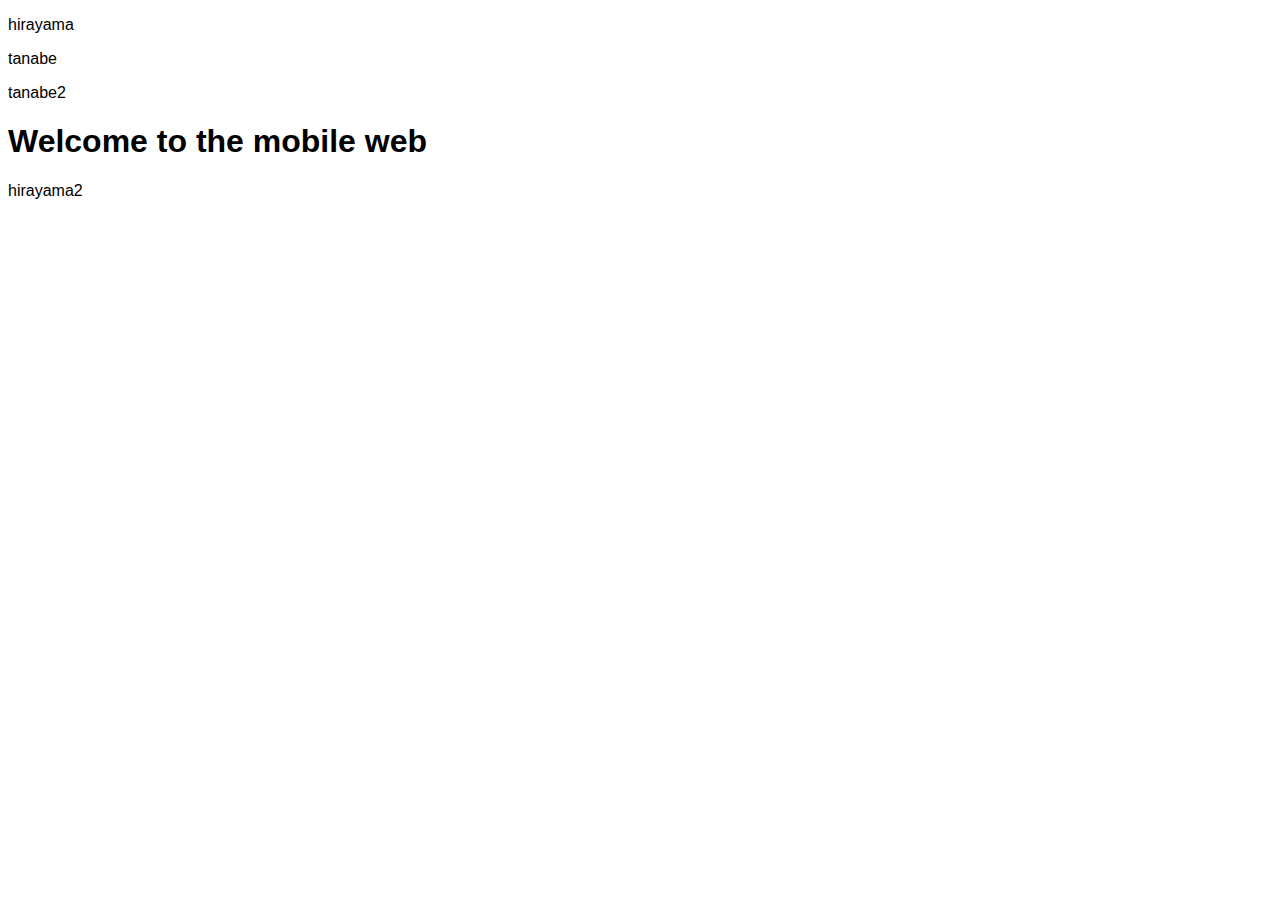
==== index.html @ 6399caec "20170323-prepare-hackathon" ====
<!doctype html>
<html amp lang="en">
<head>
    <meta charset="utf-8">
    <title>Hello, AMPs</title>
    <link rel="canonical" href="http://example.ampproject.org/article-metadata.html" />
    <meta name="viewport" content="width=device-width,minimum-scale=1,initial-scale=1">
    <script type="application/ld+json">
      {
        "@context": "http://schema.org",
        "@type": "NewsArticle",
        "headline": "Open-source framework for publishing content",
        "datePublished": "2015-10-07T12:02:41Z",
        "image": [
          "logo.jpg"
        ]
      }
    </script>
    <style amp-boilerplate>body{-webkit-animation:-amp-start 8s steps(1,end) 0s 1 normal both;-moz-animation:-amp-start 8s steps(1,end) 0s 1 normal both;-ms-animation:-amp-start 8s steps(1,end) 0s 1 normal both;animation:-amp-start 8s steps(1,end) 0s 1 normal both}@-webkit-keyframes -amp-start{from{visibility:hidden}to{visibility:visible}}@-moz-keyframes -amp-start{from{visibility:hidden}to{visibility:visible}}@-ms-keyframes -amp-start{from{visibility:hidden}to{visibility:visible}}@-o-keyframes -amp-start{from{visibility:hidden}to{visibility:visible}}@keyframes -amp-start{from{visibility:hidden}to{visibility:visible}}</style><noscript><style amp-boilerplate>body{-webkit-animation:none;-moz-animation:none;-ms-animation:none;animation:none}</style></noscript>
    <style amp-custom>
        @font-face{font-family:'adiNeueBold';font-weight:normal;font-style:normal;src:url("/adiamp/fonts/adineue-bold-webfont.ttf") format("truetype")}@font-face{font-family:'AdiHaus';font-weight:normal;font-style:normal;src:url("/adiamp/fonts/AdiHaus-Regular.ttf") format("truetype")}@font-face{font-family:'AdiHaus';font-weight:bold;font-style:normal;src:url("/adiamp/fonts/AdiHaus-Bold.ttf") format("truetype")}@font-face{font-family:'AdiHaus';font-weight:normal;font-style:italic;src:url("/adiamp/fonts/AdiHaus-Italic.ttf") format("truetype")}@font-face{font-family:'AdiHaus';font-weight:bold;font-style:italic;src:url("/adiamp/fonts/AdiHaus-BoldItalic.ttf") format("truetype")}@font-face{font-family:'adineue_proregular';src:url("/adiamp/fonts/adineuepro-regular-webfont.ttf") format("truetype");font-weight:400;font-style:normal}@font-face{font-family:'adineue_pro_blackregular';src:url("/adiamp/fonts/adineuepro-black-webfont.ttf") format("truetype");font-weight:400;font-style:normal}@font-face{font-family:'adineue_pro_boldregular';src:url("/adiamp/fonts/adineuepro-bold-webfont.ttf") format("truetype");font-weight:400;font-style:normal}@font-face{font-family:'adineue_pro_lightregular';src:url("/adiamp/fonts/adineuepro-light-webfont.ttf") format("truetype");font-weight:400;font-style:normal}@font-face{font-family:'adihausDIN-regular-italic-cond';src:url("/adiamp/fonts/AdihausDIN-CondIta.ttf") format("truetype");font-weight:400;font-style:normal}body{font-family:"ヒラギノ角ゴ Pro W3","Hiragino Kaku Gothic Pro","メイリオ",Meiryo,Osaka,"ＭＳ Ｐゴシック","MS PGothic",sans-serif}.font-ANB{font-family:"adiNeueBold","ヒラギノ角ゴ Pro W3","Hiragino Kaku Gothic Pro","メイリオ",Meiryo,Osaka,"ＭＳ Ｐゴシック","MS PGothic",sans-serif}.font-AH{font-family:"adiNeueBold","ヒラギノ角ゴ Pro W3","Hiragino Kaku Gothic Pro","メイリオ",Meiryo,Osaka,"ＭＳ Ｐゴシック","MS PGothic",sans-serif}.font-ANP{font-family:"adineue_proregular","ヒラギノ角ゴ Pro W3","Hiragino Kaku Gothic Pro","メイリオ",Meiryo,Osaka,"ＭＳ Ｐゴシック","MS PGothic",sans-serif}.font-ANP_black{font-family:"adineue_pro_blackregular","ヒラギノ角ゴ Pro W3","Hiragino Kaku Gothic Pro","メイリオ",Meiryo,Osaka,"ＭＳ Ｐゴシック","MS PGothic",sans-serif}.font-ANP_bold{font-family:"adineue_pro_boldregular","ヒラギノ角ゴ Pro W3","Hiragino Kaku Gothic Pro","メイリオ",Meiryo,Osaka,"ＭＳ Ｐゴシック","MS PGothic",sans-serif}.font-ANP_light{font-family:"adineue_pro_lightregular","ヒラギノ角ゴ Pro W3","Hiragino Kaku Gothic Pro","メイリオ",Meiryo,Osaka,"ＭＳ Ｐゴシック","MS PGothic",sans-serif}.font-AHD{font-family:"adihausDIN-regular-italic-cond","ヒラギノ角ゴ Pro W3","Hiragino Kaku Gothic Pro","メイリオ",Meiryo,Osaka,"ＭＳ Ｐゴシック","MS PGothic",sans-serif}
    </style>
    <script async src="https://cdn.ampproject.org/v0.js"></script>
</head>
<body>
<p class="font-AH">hirayama</p>
<p class="font-AHD">tanabe</p>
<p class="font-ANB">tanabe2</p>
<h1 class="font-ANP">Welcome to the mobile web</h1>
<p class="font-ANP_black">hirayama2</p>
</body>
</html>
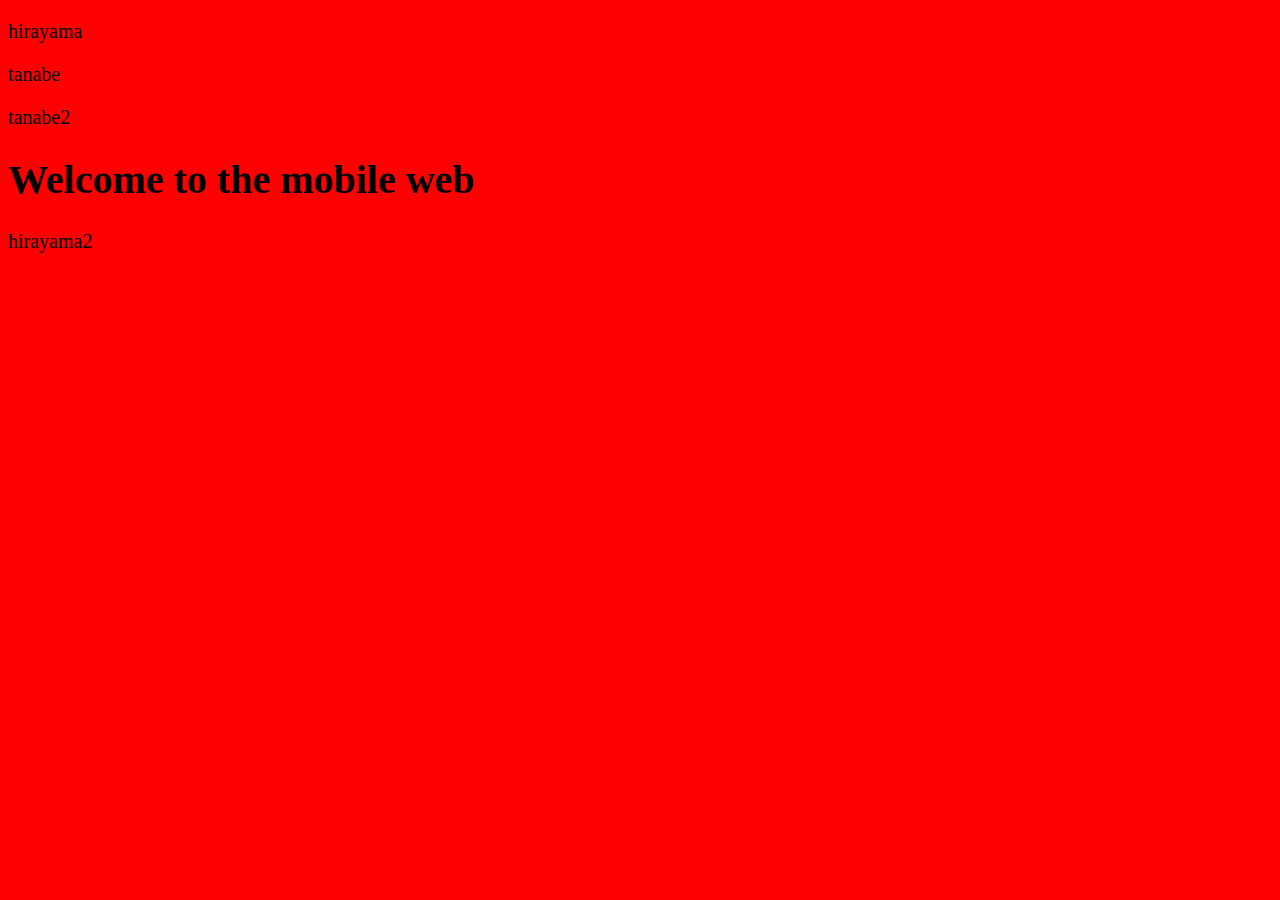
==== commit b839aa36: "css test" ====
--- a/index.html
+++ b/index.html
@@ -18,15 +18,19 @@
     </script>
     <style amp-boilerplate>body{-webkit-animation:-amp-start 8s steps(1,end) 0s 1 normal both;-moz-animation:-amp-start 8s steps(1,end) 0s 1 normal both;-ms-animation:-amp-start 8s steps(1,end) 0s 1 normal both;animation:-amp-start 8s steps(1,end) 0s 1 normal both}@-webkit-keyframes -amp-start{from{visibility:hidden}to{visibility:visible}}@-moz-keyframes -amp-start{from{visibility:hidden}to{visibility:visible}}@-ms-keyframes -amp-start{from{visibility:hidden}to{visibility:visible}}@-o-keyframes -amp-start{from{visibility:hidden}to{visibility:visible}}@keyframes -amp-start{from{visibility:hidden}to{visibility:visible}}</style><noscript><style amp-boilerplate>body{-webkit-animation:none;-moz-animation:none;-ms-animation:none;animation:none}</style></noscript>
     <style amp-custom>
-        @font-face{font-family:'adiNeueBold';font-weight:normal;font-style:normal;src:url("/adiamp/fonts/adineue-bold-webfont.ttf") format("truetype")}@font-face{font-family:'AdiHaus';font-weight:normal;font-style:normal;src:url("/adiamp/fonts/AdiHaus-Regular.ttf") format("truetype")}@font-face{font-family:'AdiHaus';font-weight:bold;font-style:normal;src:url("/adiamp/fonts/AdiHaus-Bold.ttf") format("truetype")}@font-face{font-family:'AdiHaus';font-weight:normal;font-style:italic;src:url("/adiamp/fonts/AdiHaus-Italic.ttf") format("truetype")}@font-face{font-family:'AdiHaus';font-weight:bold;font-style:italic;src:url("/adiamp/fonts/AdiHaus-BoldItalic.ttf") format("truetype")}@font-face{font-family:'adineue_proregular';src:url("/adiamp/fonts/adineuepro-regular-webfont.ttf") format("truetype");font-weight:400;font-style:normal}@font-face{font-family:'adineue_pro_blackregular';src:url("/adiamp/fonts/adineuepro-black-webfont.ttf") format("truetype");font-weight:400;font-style:normal}@font-face{font-family:'adineue_pro_boldregular';src:url("/adiamp/fonts/adineuepro-bold-webfont.ttf") format("truetype");font-weight:400;font-style:normal}@font-face{font-family:'adineue_pro_lightregular';src:url("/adiamp/fonts/adineuepro-light-webfont.ttf") format("truetype");font-weight:400;font-style:normal}@font-face{font-family:'adihausDIN-regular-italic-cond';src:url("/adiamp/fonts/AdihausDIN-CondIta.ttf") format("truetype");font-weight:400;font-style:normal}body{font-family:"ヒラギノ角ゴ Pro W3","Hiragino Kaku Gothic Pro","メイリオ",Meiryo,Osaka,"ＭＳ Ｐゴシック","MS PGothic",sans-serif}.font-ANB{font-family:"adiNeueBold","ヒラギノ角ゴ Pro W3","Hiragino Kaku Gothic Pro","メイリオ",Meiryo,Osaka,"ＭＳ Ｐゴシック","MS PGothic",sans-serif}.font-AH{font-family:"adiNeueBold","ヒラギノ角ゴ Pro W3","Hiragino Kaku Gothic Pro","メイリオ",Meiryo,Osaka,"ＭＳ Ｐゴシック","MS PGothic",sans-serif}.font-ANP{font-family:"adineue_proregular","ヒラギノ角ゴ Pro W3","Hiragino Kaku Gothic Pro","メイリオ",Meiryo,Osaka,"ＭＳ Ｐゴシック","MS PGothic",sans-serif}.font-ANP_black{font-family:"adineue_pro_blackregular","ヒラギノ角ゴ Pro W3","Hiragino Kaku Gothic Pro","メイリオ",Meiryo,Osaka,"ＭＳ Ｐゴシック","MS PGothic",sans-serif}.font-ANP_bold{font-family:"adineue_pro_boldregular","ヒラギノ角ゴ Pro W3","Hiragino Kaku Gothic Pro","メイリオ",Meiryo,Osaka,"ＭＳ Ｐゴシック","MS PGothic",sans-serif}.font-ANP_light{font-family:"adineue_pro_lightregular","ヒラギノ角ゴ Pro W3","Hiragino Kaku Gothic Pro","メイリオ",Meiryo,Osaka,"ＭＳ Ｐゴシック","MS PGothic",sans-serif}.font-AHD{font-family:"adihausDIN-regular-italic-cond","ヒラギノ角ゴ Pro W3","Hiragino Kaku Gothic Pro","メイリオ",Meiryo,Osaka,"ＭＳ Ｐゴシック","MS PGothic",sans-serif}
+        /*header*/
+
+        body{background-color:#f00;font-size:20px}
     </style>
+
+
     <script async src="https://cdn.ampproject.org/v0.js"></script>
 </head>
 <body>
-<p class="font-AH">hirayama</p>
-<p class="font-AHD">tanabe</p>
-<p class="font-ANB">tanabe2</p>
-<h1 class="font-ANP">Welcome to the mobile web</h1>
-<p class="font-ANP_black">hirayama2</p>
+<p>hirayama</p>
+<p>tanabe</p>
+<p>tanabe2</p>
+<h1>Welcome to the mobile web</h1>
+<p>hirayama2</p>
 </body>
 </html>
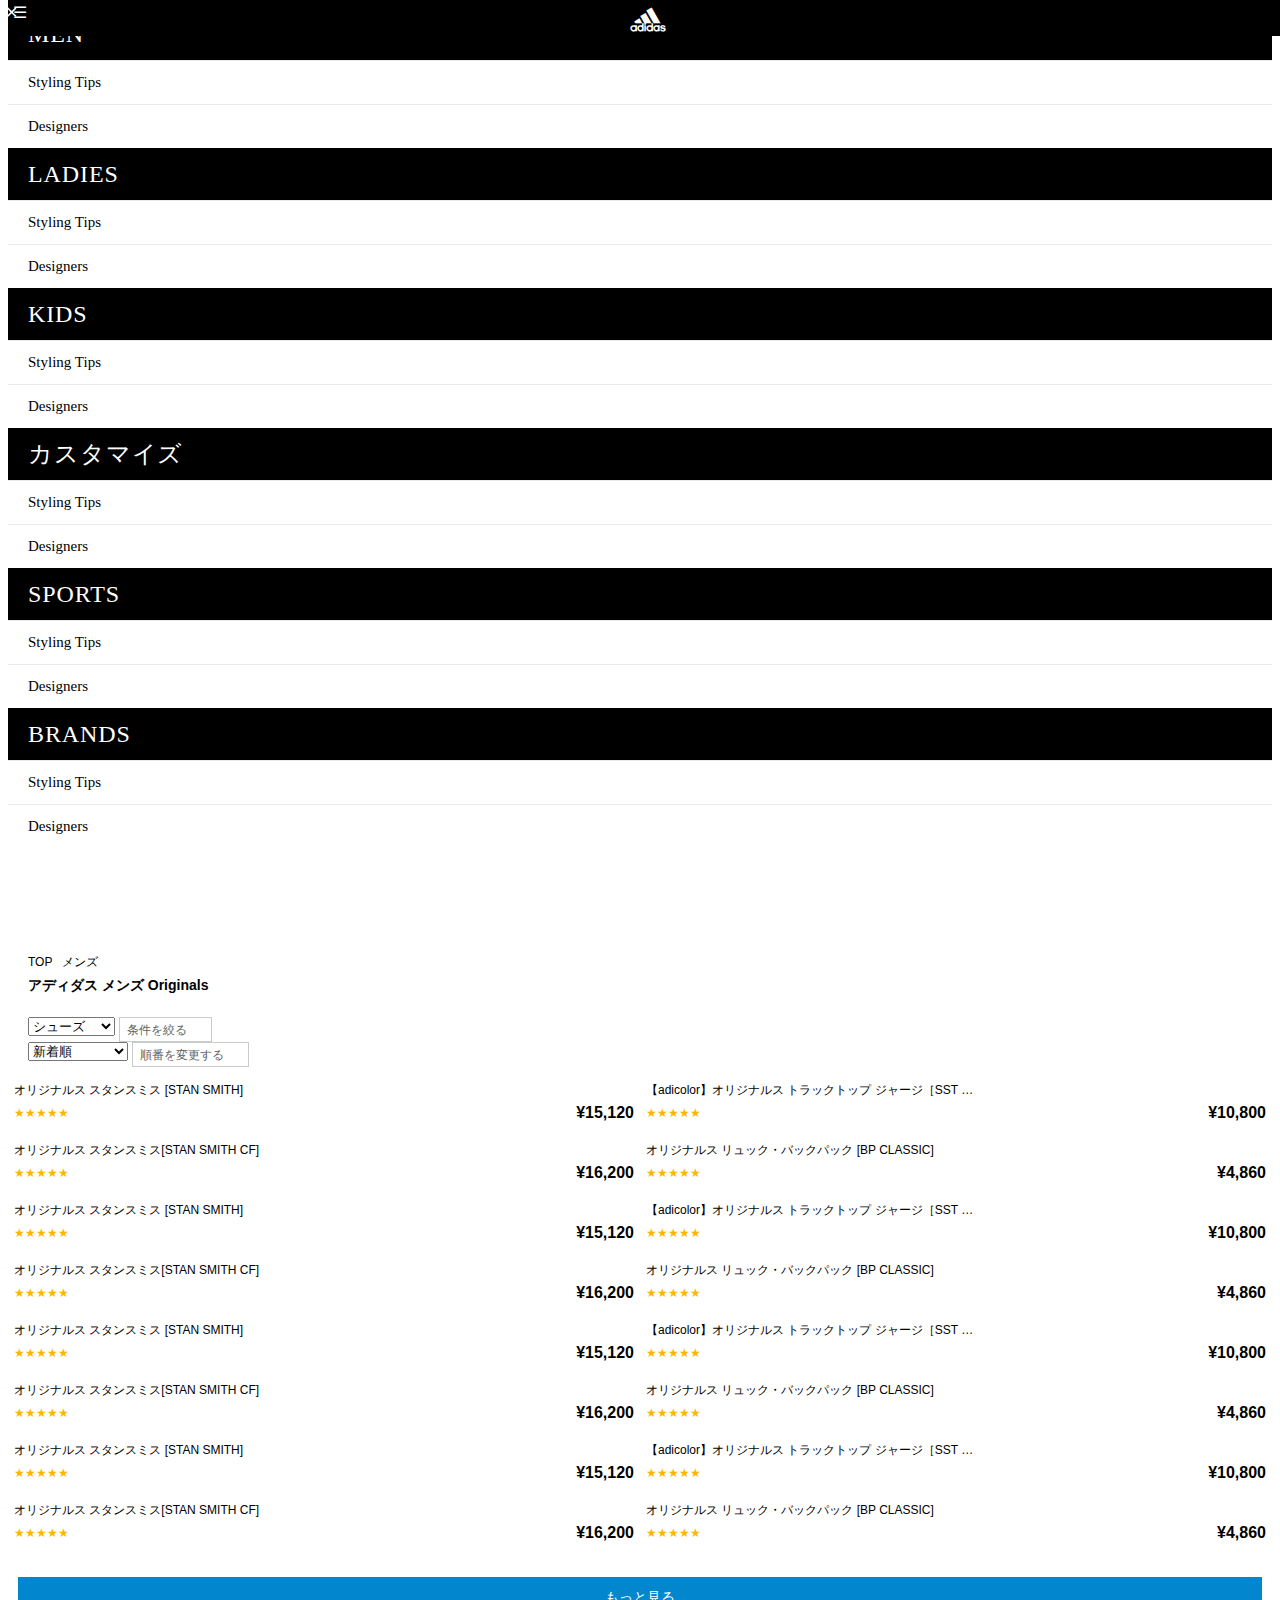
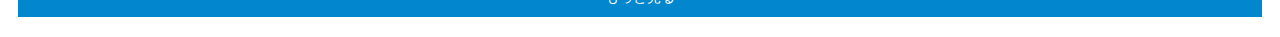
==== commit 1202be87: "途中" ====
--- a/index.html
+++ b/index.html
@@ -1,36 +1,778 @@
+
+
 <!doctype html>
-<html amp lang="en">
+<html ⚡>
 <head>
     <meta charset="utf-8">
-    <title>Hello, AMPs</title>
-    <link rel="canonical" href="http://example.ampproject.org/article-metadata.html" />
+    <script async src="https://cdn.ampproject.org/v0.js"></script>
+
+    <script async custom-element="amp-carousel" src="https://cdn.ampproject.org/v0/amp-carousel-0.1.js"></script>
+    <script async custom-element="amp-list" src="https://cdn.ampproject.org/v0/amp-list-0.1.js"></script>
+    <script async custom-template="amp-mustache" src="https://cdn.ampproject.org/v0/amp-mustache-0.1.js"></script>
+    <script async custom-element="amp-form" src="https://cdn.ampproject.org/v0/amp-form-0.1.js"></script>
+    <script async custom-element="amp-analytics" src="https://cdn.ampproject.org/v0/amp-analytics-0.1.js"></script>
+    <script async custom-element="amp-sidebar" src="https://cdn.ampproject.org/v0/amp-sidebar-0.1.js"></script>
+    <script custom-element="amp-accordion" src="https://cdn.ampproject.org/v0/amp-accordion-0.1.js" async=""></script>
+
+
+    <link rel="canonical" href="https://ampbyexample.com/samples_templates/product_listing/">
+    <link href="https://maxcdn.bootstrapcdn.com/font-awesome/4.6.3/css/font-awesome.min.css" rel="stylesheet" integrity="sha384-T8Gy5hrqNKT+hzMclPo118YTQO6cYprQmhrYwIiQ/3axmI1hQomh7Ud2hPOy8SP1" crossorigin="anonymous">
     <meta name="viewport" content="width=device-width,minimum-scale=1,initial-scale=1">
-    <script type="application/ld+json">
-      {
-        "@context": "http://schema.org",
-        "@type": "NewsArticle",
-        "headline": "Open-source framework for publishing content",
-        "datePublished": "2015-10-07T12:02:41Z",
-        "image": [
-          "logo.jpg"
-        ]
-      }
-    </script>
+    <style amp-custom>
+        @font-face{font-family:'adiNeueBold';font-weight:normal;font-style:normal;src:url("/adiamp/fonts/adineue-bold-webfont.ttf") format("truetype")}@font-face{font-family:'AdiHaus';font-weight:normal;font-style:normal;src:url("/adiamp/fonts/AdiHaus-Regular.ttf") format("truetype")}@font-face{font-family:'AdiHaus';font-weight:bold;font-style:normal;src:url("/adiamp/fonts/AdiHaus-Bold.ttf") format("truetype")}@font-face{font-family:'AdiHaus';font-weight:normal;font-style:italic;src:url("/adiamp/fonts/AdiHaus-Italic.ttf") format("truetype")}@font-face{font-family:'AdiHaus';font-weight:bold;font-style:italic;src:url("/adiamp/fonts/AdiHaus-BoldItalic.ttf") format("truetype")}@font-face{font-family:'adineue_proregular';src:url("/adiamp/fonts/adineuepro-regular-webfont.ttf") format("truetype");font-weight:400;font-style:normal}@font-face{font-family:'adineue_pro_blackregular';src:url("/adiamp/fonts/adineuepro-black-webfont.ttf") format("truetype");font-weight:400;font-style:normal}@font-face{font-family:'adineue_pro_boldregular';src:url("/adiamp/fonts/adineuepro-bold-webfont.ttf") format("truetype");font-weight:400;font-style:normal}@font-face{font-family:'adineue_pro_lightregular';src:url("/adiamp/fonts/adineuepro-light-webfont.ttf") format("truetype");font-weight:400;font-style:normal}@font-face{font-family:'adihausDIN-regular-italic-cond';src:url("/adiamp/fonts/AdihausDIN-CondIta.ttf") format("truetype");font-weight:400;font-style:normal}body{font-family:"ヒラギノ角ゴ Pro W3","Hiragino Kaku Gothic Pro","メイリオ",Meiryo,Osaka,"ＭＳ Ｐゴシック","MS PGothic",sans-serif}.font-ANB{font-family:"adiNeueBold","ヒラギノ角ゴ Pro W3","Hiragino Kaku Gothic Pro","メイリオ",Meiryo,Osaka,"ＭＳ Ｐゴシック","MS PGothic",sans-serif}.font-AH{font-family:"AdiHaus","ヒラギノ角ゴ Pro W3","Hiragino Kaku Gothic Pro","メイリオ",Meiryo,Osaka,"ＭＳ Ｐゴシック","MS PGothic",sans-serif}.font-ANP{font-family:"adineue_proregular","ヒラギノ角ゴ Pro W3","Hiragino Kaku Gothic Pro","メイリオ",Meiryo,Osaka,"ＭＳ Ｐゴシック","MS PGothic",sans-serif}.font-ANP_black{font-family:"adineue_pro_blackregular","ヒラギノ角ゴ Pro W3","Hiragino Kaku Gothic Pro","メイリオ",Meiryo,Osaka,"ＭＳ Ｐゴシック","MS PGothic",sans-serif}.font-ANP_bold{font-family:"adineue_pro_boldregular","ヒラギノ角ゴ Pro W3","Hiragino Kaku Gothic Pro","メイリオ",Meiryo,Osaka,"ＭＳ Ｐゴシック","MS PGothic",sans-serif}.font-ANP_light{font-family:"adineue_pro_lightregular","ヒラギノ角ゴ Pro W3","Hiragino Kaku Gothic Pro","メイリオ",Meiryo,Osaka,"ＭＳ Ｐゴシック","MS PGothic",sans-serif}.font-AHD{font-family:"adihausDIN-regular-italic-cond","ヒラギノ角ゴ Pro W3","Hiragino Kaku Gothic Pro","メイリオ",Meiryo,Osaka,"ＭＳ Ｐゴシック","MS PGothic",sans-serif}
+
+        article#preview {
+            background: #ECEFF1;
+        }
+
+        article#preview {
+            background-color: #f5f5f5;
+        }
+
+        .clearfix:after {
+            content: "";
+            display: block;
+            clear: both
+        }
+
+
+
+
+        amp-carousel {
+            margin: 0;
+        }
+
+
+        @font-face {
+            font-family: 'adiPictoRegular';
+            src: url('fonts/adipictos-Regular.ttf') format('truetype');
+            font-weight: normal;
+            font-style: normal;
+        }
+        .ampstart-headerbar {
+            background-color: #000;
+            padding: 8px 0 2px;
+            position: fixed;
+            text-align: center;
+            top: 0;
+            width: 100%;
+        }
+        .header-item-logo:before {
+            content: '\E62B';
+            font-size: 24px;
+            width: 24px;
+            height: 24px;
+            display: inline-block;
+            color: #fff;
+            font-family: 'adiPictoRegular';
+            text-transform: none;
+            font-weight: 400;
+            -webkit-font-smoothing: antialiased;
+            -moz-osx-font-smoothing: grayscale;
+            speak: none;
+            line-height: 1;
+        }
+        .ampstart-navbar-trigger {
+            color: #fff;
+            left: 5px;
+            line-height: 1;
+            position: absolute;
+            top: 5px;
+        }
+        .ampstart-sidebar {
+            background-color: #000;
+            color: #fff;
+            padding: 38px 0 0;
+            width: 100%;
+        }
+        .ampstart-sidebar header {
+            background-color: #000;
+            border: none;
+            color: #fff;
+            font-family: 'adineue_pro_blackregular';
+            font-size: 24px;
+            letter-spacing: 0.9px;
+            line-height: 1;
+            padding: 14px 20px;
+
+        }
+        .ampstart-sidebar header:after {
+            font-family: FontAwesome;
+            content: '\f107';
+            font-size: 20px;
+            vertical-align: middle;
+            padding-left: 3px;
+            position: absolute;
+            top: 50%;
+            margin-top: -10px;
+            right: 20px;
+        }
+        .ampstart-sidebar section[expanded] header {
+            background-color: #ebebeb;
+            color: #000;
+        }
+        .ampstart-sidebar section[expanded] header:after {
+            content: '\f106';
+        }
+        .ampstart-sidebar a{
+            color: #fff;
+            text-decoration: none;
+        }
+        .ampstart-sidebar ul,
+        .ampstart-sidebar li {
+            list-style: none;
+            padding: 0;
+            margin: 0;
+        }
+        .ampstart-sidebar .ampstart-dropdown li {
+            border-top: 1px solid #ebebeb;
+            background-color: #fff;
+            font-size: 15px;
+            font-family: 'adineue_pro_lightregular';
+            padding: 14px 20px;
+            line-height: 1;
+        }
+        .ampstart-sidebar .ampstart-dropdown a {
+            color: #000;
+        }
+
+
+
+
+
+        .items,
+        amp-list.items > div {
+            display: flex;
+            justify-content:space-around;
+            flex-wrap: wrap;
+        }
+
+        .main{
+            padding-top: 60px;
+        }
+
+        .main__bc__list{
+            font-size: 0;
+            margin: 10px 20px 5px;
+            padding: 0;
+        }
+
+        .main__bc__item{
+            font-size:12px;
+            color: #000;
+            display: inline-block;
+            list-style: none;
+            margin-right: 10px;
+        }
+
+        .main__bc__item > a{
+            color: #000;
+            text-decoration: none;
+        }
+
+
+        .main__ttl{
+            padding:0 10px;
+            font-size:14px;
+            text-align: left;
+            color: #000;
+            line-height: 1.25;
+            padding: 0px 20px 12px;
+            margin: 0;
+            display: inline-block;
+            width: 100%;
+            box-sizing: border-box;
+        }
+
+        .main__other__btn__wrap{
+            margin:10px 20px;
+        }
+
+        .main__other__btn{
+            background-color: #fff;
+            vertical-align: top;
+            position: relative;
+            height: 25px;
+            border: 1px solid #c8cbcc;
+            text-align: right;
+            padding: 5px 24px 6px 7px;
+            font-size: 12px;
+            font-weight: 400;
+            line-height: 1.25;
+            margin-right: 8px;
+            color: #616363;
+            white-space: nowrap;
+            font-size:12px;
+            display: inline-block;
+            box-sizing: border-box;
+        }
+
+        .main__pdts__list{
+
+        }
+
+        .main__pdts__item {
+            flex-grow: 1;
+            flex-shrink: 1;
+            width: 50%;
+            box-sizing: border-box;
+            padding: 0 1px;
+            color: #000;
+            text-decoration: none;
+            margin-bottom: 10px;
+        }
+
+        .main__pdts__info{
+            padding: 5px;
+        }
+
+        .main__pdts__info > .name{
+            margin:0 0 5px;
+            font-size:12px;
+        }
+
+        .main__pdts__info__inr{
+            display: table;
+            width:100%;
+        }
+
+        .main__pdts__info__inr > .star{
+            display: table-cell;
+            text-align: left;
+            vertical-align: middle;
+            font-size: 12px;
+            color: #ffb500;
+        }
+
+        .main__pdts__info__inr > .price{
+            display: table-cell;
+            text-align: right;
+            vertical-align: middle;
+            font-size: 16px;
+            font-weight:bold;
+        }
+
+        .main__view__more{
+            font-size:14px;
+            margin: 20px 10px;
+        }
+        
+        
+        .main__view__more > a{
+            padding:12px 0 10px;
+            text-align: center;
+            color: #fff;
+            text-decoration: none;
+            background-color: #0286cd;
+            display: block;
+        }
+
+        .main__view__more:after{
+
+        }
+
+        .tile {
+            background-color: white;
+            width: 120px;
+            height: 200px;
+            display: block;
+            margin: 8px;
+            -webkit-tap-highlight-color: #eee;
+            max-width: 200px;
+        }
+        @media (max-width: 500px) {
+            .items .tile {
+                width: 150px;
+                height: 200px;
+            }
+        }
+        .tile:active {
+            background-color: #eee;
+        }
+        .tile p {
+            margin: 0;
+            padding: 0 8px;
+            font-size: 14px;
+            line-height:20px;
+        }
+        .tile .name {
+            margin-top: 8px;
+        }
+        .tile .price {
+            margin-bottom: 8px;
+        }
+        .tile .price,
+        .tile .star {
+            color: black;
+        }
+        #hero-images {
+            object-fit: contain;
+        }
+        #hero-images .caption {
+            text-align: center;
+            position: absolute;
+            bottom: 0;
+            left: 0;
+            right: 0;
+            padding: 24px;
+            background: rgba(200, 200, 200, 0.8);
+            color: #333;
+            font-size: 36px;
+            max-height: 30%;
+            font-weight: 300;
+        }
+    </style>
+
     <style amp-boilerplate>body{-webkit-animation:-amp-start 8s steps(1,end) 0s 1 normal both;-moz-animation:-amp-start 8s steps(1,end) 0s 1 normal both;-ms-animation:-amp-start 8s steps(1,end) 0s 1 normal both;animation:-amp-start 8s steps(1,end) 0s 1 normal both}@-webkit-keyframes -amp-start{from{visibility:hidden}to{visibility:visible}}@-moz-keyframes -amp-start{from{visibility:hidden}to{visibility:visible}}@-ms-keyframes -amp-start{from{visibility:hidden}to{visibility:visible}}@-o-keyframes -amp-start{from{visibility:hidden}to{visibility:visible}}@keyframes -amp-start{from{visibility:hidden}to{visibility:visible}}</style><noscript><style amp-boilerplate>body{-webkit-animation:none;-moz-animation:none;-ms-animation:none;animation:none}</style></noscript>
-    <style amp-custom>
-        /*header*/
-
-        body{background-color:#f00;font-size:20px}
-    </style>
-
-
-    <script async src="https://cdn.ampproject.org/v0.js"></script>
 </head>
 <body>
-<p>hirayama</p>
-<p>tanabe</p>
-<p>tanabe2</p>
-<h1>Welcome to the mobile web</h1>
-<p>hirayama2</p>
+
+
+<!-- Start Navbar -->
+<header class="ampstart-headerbar">
+    <span role="button" on="tap:header-sidebar.toggle" tabindex="0" class="ampstart-navbar-trigger">☰</span>
+    <span class="header-item-logo"></span>
+</header>
+
+<!-- Start Sidebar -->
+<amp-sidebar id="header-sidebar" class="ampstart-sidebar" layout="nodisplay">
+    <div role="button" on="tap:header-sidebar.toggle" tabindex="0" class="ampstart-navbar-trigger">✕</div>
+    <nav class="ampstart-sidebar-nav">
+        <ul>
+            <li>
+                <amp-accordion layout="container">
+                    <section>
+                        <header>MEN</header>
+                        <ul class="ampstart-dropdown">
+                            <li><a href="#">Styling Tips</a></li>
+                            <li><a href="#">Designers</a></li>
+                        </ul>
+                    </section>
+                </amp-accordion>
+            </li>
+            <li>
+                <amp-accordion layout="container">
+                    <section>
+                        <header>LADIES</header>
+                        <ul class="ampstart-dropdown">
+                            <li><a href="#">Styling Tips</a></li>
+                            <li><a href="#">Designers</a></li>
+                        </ul>
+                    </section>
+                </amp-accordion>
+            </li>
+            <li>
+                <amp-accordion layout="container">
+                    <section>
+                        <header>KIDS</header>
+                        <ul class="ampstart-dropdown">
+                            <li><a href="#">Styling Tips</a></li>
+                            <li><a href="#">Designers</a></li>
+                        </ul>
+                    </section>
+                </amp-accordion>
+            </li>
+            <li>
+                <amp-accordion layout="container">
+                    <section>
+                        <header>カスタマイズ</header>
+                        <ul class="ampstart-dropdown">
+                            <li><a href="#">Styling Tips</a></li>
+                            <li><a href="#">Designers</a></li>
+                        </ul>
+                    </section>
+                </amp-accordion>
+            </li>
+            <li>
+                <amp-accordion layout="container">
+                    <section>
+                        <header>SPORTS</header>
+                        <ul class="ampstart-dropdown">
+                            <li><a href="#">Styling Tips</a></li>
+                            <li><a href="#">Designers</a></li>
+                        </ul>
+                    </section>
+                </amp-accordion>
+            </li>
+            <li>
+                <amp-accordion layout="container">
+                    <section>
+                        <header>BRANDS</header>
+                        <ul class="ampstart-dropdown">
+                            <li><a href="#">Styling Tips</a></li>
+                            <li><a href="#">Designers</a></li>
+                        </ul>
+                    </section>
+                </amp-accordion>
+            </li>
+        </ul>
+    </nav>
+
+    <ul class="ampstart-sidebar-tool">
+        <li><a href="#">About</a></li>
+        <li><a href="#">Contact</a></li>
+    </ul>
+
+
+</amp-sidebar>
+<!-- End Sidebar -->
+<!-- End Navbar -->
+
+<div class="main">
+    <ul class="main__bc__list">
+        <li class="main__bc__item"><a href="">TOP</a></li>
+        <li class="main__bc__item"><a href="">メンズ</a></li>
+    </ul>
+
+    <h2 class="main__ttl font-AH">アディダス メンズ Originals</h2>
+
+    <!--<amp-carousel id="hero-images" width="1024" height="480" layout="responsive" type="slides" autoplay>-->
+        <!--<a href="#">-->
+            <!--<amp-img src="/img/product_hero1_1024x683.jpg" layout="fill" alt="product hero 1" attribution="visualhunt"></amp-img>-->
+            <!--<div class="caption">The 10 best Apples</div>-->
+        <!--</a>-->
+        <!--<a href="#">-->
+            <!--<amp-img src="/img/product_hero2_1024x683.jpg" layout="fill" alt="product hero 2" attribution="visualhunt"></amp-img>-->
+            <!--<div class="caption">So much orange!</div>-->
+        <!--</a>-->
+        <!--<a href="#">-->
+            <!--<amp-img src="/img/product_hero3_1024x683.jpg" layout="fill" alt="product hero 3" attribution="visualhunt"></amp-img>-->
+            <!--<div class="caption">So healthy.</div>-->
+        <!--</a>-->
+    <!--</amp-carousel>-->
+    <div class="main__other__btn__wrap">
+
+        <form method="post"
+              action-xhr="https://ampbyexample.com/components/amp-form/submit-form-xhr" target="_top" class="p2">
+            <div class="">
+                <select name="sort" id="sort" >
+                    <option value="shoes">シューズ</option>
+                    <option value="app">アパレル</option>
+                    <option value="running">ランニング</option>
+                    <option value="eqt">eqt</option>
+                </select>
+                <label for="sort" class="main__other__btn">条件を絞る</label>
+            </div>
+        </form>
+        <form method="post"
+              action-xhr="https://ampbyexample.com/components/amp-form/submit-form-xhr" target="_top" class="p2">
+            <div class="">
+                <select name="filter" id="filter" >
+                    <option value="new">新着順</option>
+                    <option value="fav">人気順</option>
+                    <option value="low">金額が安い順</option>
+                    <option value="high">金額が高い順</option>
+                </select>
+                <label for="filter" class="main__other__btn">順番を変更する</label>
+            </div>
+        </form>
+    </div>
+    <div class="items font-AH main__pdts__list">
+
+        <a class="m1 item main__pdts__item" href="/samples_templates/product//source">
+            <amp-img width="500"
+                     height="500"
+                     layout="responsive"
+                     alt="Apple"
+                     src="./img/photo/S75075/z-S75075-01.jpg"></amp-img>
+            <div class="main__pdts__info">
+                <p class="name">オリジナルス スタンスミス [STAN SMITH]</p>
+                <div class="main__pdts__info__inr">
+                    <p class="star">&#9733;&#9733;&#9733;&#9733;&#9733;</p>
+                    <p class="price">¥15,120</p>
+                </div>
+            </div>
+        </a>
+        <a class="m1 item main__pdts__item" href="/samples_templates/product//source">
+            <amp-img width="500"
+                     height="500"
+                     layout="responsive"
+                     alt="Apple"
+                     src="./img/photo/BK5921/z-BK5921-01.jpg"></amp-img>
+            <div class="main__pdts__info">
+                <p class="name">【adicolor】オリジナルス トラックトップ ジャージ［SST …</p>
+                <div class="main__pdts__info__inr">
+                    <p class="star">&#9733;&#9733;&#9733;&#9733;&#9733;</p>
+                    <p class="price">¥10,800</p>
+                </div>
+            </div>
+        </a>
+        <a class="m1 item main__pdts__item" href="/samples_templates/product//source">
+            <amp-img width="500"
+                     height="500"
+                     layout="responsive"
+                     alt="Apple"
+                     src="./img/photo/BY9192/z-BY9192-01.jpg"></amp-img>
+            <div class="main__pdts__info">
+                <p class="name">オリジナルス スタンスミス[STAN SMITH CF]</p>
+                <div class="main__pdts__info__inr">
+                    <p class="star">&#9733;&#9733;&#9733;&#9733;&#9733;</p>
+                    <p class="price">¥16,200</p>
+                </div>
+            </div>
+        </a>
+        <a class="m1 item main__pdts__item" href="/samples_templates/product//source">
+            <amp-img width="500"
+                     height="500"
+                     layout="responsive"
+                     alt="Apple"
+                     src="./img/photo/F76907/z-F76907-01.jpg"></amp-img>
+            <div class="main__pdts__info">
+                <p class="name">オリジナルス リュック・バックパック [BP CLASSIC]</p>
+                <div class="main__pdts__info__inr">
+                    <p class="star">&#9733;&#9733;&#9733;&#9733;&#9733;</p>
+                    <p class="price">¥4,860</p>
+                </div>
+            </div>
+        </a>
+        <a class="m1 item main__pdts__item" href="/samples_templates/product//source">
+            <amp-img width="500"
+                     height="500"
+                     layout="responsive"
+                     alt="Apple"
+                     src="./img/photo/S75075/z-S75075-01.jpg"></amp-img>
+            <div class="main__pdts__info">
+                <p class="name">オリジナルス スタンスミス [STAN SMITH]</p>
+                <div class="main__pdts__info__inr">
+                    <p class="star">&#9733;&#9733;&#9733;&#9733;&#9733;</p>
+                    <p class="price">¥15,120</p>
+                </div>
+            </div>
+        </a>
+        <a class="m1 item main__pdts__item" href="/samples_templates/product//source">
+            <amp-img width="500"
+                     height="500"
+                     layout="responsive"
+                     alt="Apple"
+                     src="./img/photo/BK5921/z-BK5921-01.jpg"></amp-img>
+            <div class="main__pdts__info">
+                <p class="name">【adicolor】オリジナルス トラックトップ ジャージ［SST …</p>
+                <div class="main__pdts__info__inr">
+                    <p class="star">&#9733;&#9733;&#9733;&#9733;&#9733;</p>
+                    <p class="price">¥10,800</p>
+                </div>
+            </div>
+        </a>
+        <a class="m1 item main__pdts__item" href="/samples_templates/product//source">
+            <amp-img width="500"
+                     height="500"
+                     layout="responsive"
+                     alt="Apple"
+                     src="./img/photo/BY9192/z-BY9192-01.jpg"></amp-img>
+            <div class="main__pdts__info">
+                <p class="name">オリジナルス スタンスミス[STAN SMITH CF]</p>
+                <div class="main__pdts__info__inr">
+                    <p class="star">&#9733;&#9733;&#9733;&#9733;&#9733;</p>
+                    <p class="price">¥16,200</p>
+                </div>
+            </div>
+        </a>
+        <a class="m1 item main__pdts__item" href="/samples_templates/product//source">
+            <amp-img width="500"
+                     height="500"
+                     layout="responsive"
+                     alt="Apple"
+                     src="./img/photo/F76907/z-F76907-01.jpg"></amp-img>
+            <div class="main__pdts__info">
+                <p class="name">オリジナルス リュック・バックパック [BP CLASSIC]</p>
+                <div class="main__pdts__info__inr">
+                    <p class="star">&#9733;&#9733;&#9733;&#9733;&#9733;</p>
+                    <p class="price">¥4,860</p>
+                </div>
+            </div>
+        </a>
+        <a class="m1 item main__pdts__item" href="/samples_templates/product//source">
+            <amp-img width="500"
+                     height="500"
+                     layout="responsive"
+                     alt="Apple"
+                     src="./img/photo/S75075/z-S75075-01.jpg"></amp-img>
+            <div class="main__pdts__info">
+                <p class="name">オリジナルス スタンスミス [STAN SMITH]</p>
+                <div class="main__pdts__info__inr">
+                    <p class="star">&#9733;&#9733;&#9733;&#9733;&#9733;</p>
+                    <p class="price">¥15,120</p>
+                </div>
+            </div>
+        </a>
+        <a class="m1 item main__pdts__item" href="/samples_templates/product//source">
+            <amp-img width="500"
+                     height="500"
+                     layout="responsive"
+                     alt="Apple"
+                     src="./img/photo/BK5921/z-BK5921-01.jpg"></amp-img>
+            <div class="main__pdts__info">
+                <p class="name">【adicolor】オリジナルス トラックトップ ジャージ［SST …</p>
+                <div class="main__pdts__info__inr">
+                    <p class="star">&#9733;&#9733;&#9733;&#9733;&#9733;</p>
+                    <p class="price">¥10,800</p>
+                </div>
+            </div>
+        </a>
+        <a class="m1 item main__pdts__item" href="/samples_templates/product//source">
+            <amp-img width="500"
+                     height="500"
+                     layout="responsive"
+                     alt="Apple"
+                     src="./img/photo/BY9192/z-BY9192-01.jpg"></amp-img>
+            <div class="main__pdts__info">
+                <p class="name">オリジナルス スタンスミス[STAN SMITH CF]</p>
+                <div class="main__pdts__info__inr">
+                    <p class="star">&#9733;&#9733;&#9733;&#9733;&#9733;</p>
+                    <p class="price">¥16,200</p>
+                </div>
+            </div>
+        </a>
+        <a class="m1 item main__pdts__item" href="/samples_templates/product//source">
+            <amp-img width="500"
+                     height="500"
+                     layout="responsive"
+                     alt="Apple"
+                     src="./img/photo/F76907/z-F76907-01.jpg"></amp-img>
+            <div class="main__pdts__info">
+                <p class="name">オリジナルス リュック・バックパック [BP CLASSIC]</p>
+                <div class="main__pdts__info__inr">
+                    <p class="star">&#9733;&#9733;&#9733;&#9733;&#9733;</p>
+                    <p class="price">¥4,860</p>
+                </div>
+            </div>
+        </a>
+        <a class="m1 item main__pdts__item" href="/samples_templates/product//source">
+            <amp-img width="500"
+                     height="500"
+                     layout="responsive"
+                     alt="Apple"
+                     src="./img/photo/S75075/z-S75075-01.jpg"></amp-img>
+            <div class="main__pdts__info">
+                <p class="name">オリジナルス スタンスミス [STAN SMITH]</p>
+                <div class="main__pdts__info__inr">
+                    <p class="star">&#9733;&#9733;&#9733;&#9733;&#9733;</p>
+                    <p class="price">¥15,120</p>
+                </div>
+            </div>
+        </a>
+        <a class="m1 item main__pdts__item" href="/samples_templates/product//source">
+            <amp-img width="500"
+                     height="500"
+                     layout="responsive"
+                     alt="Apple"
+                     src="./img/photo/BK5921/z-BK5921-01.jpg"></amp-img>
+            <div class="main__pdts__info">
+                <p class="name">【adicolor】オリジナルス トラックトップ ジャージ［SST …</p>
+                <div class="main__pdts__info__inr">
+                    <p class="star">&#9733;&#9733;&#9733;&#9733;&#9733;</p>
+                    <p class="price">¥10,800</p>
+                </div>
+            </div>
+        </a>
+        <a class="m1 item main__pdts__item" href="/samples_templates/product//source">
+            <amp-img width="500"
+                     height="500"
+                     layout="responsive"
+                     alt="Apple"
+                     src="./img/photo/BY9192/z-BY9192-01.jpg"></amp-img>
+            <div class="main__pdts__info">
+                <p class="name">オリジナルス スタンスミス[STAN SMITH CF]</p>
+                <div class="main__pdts__info__inr">
+                    <p class="star">&#9733;&#9733;&#9733;&#9733;&#9733;</p>
+                    <p class="price">¥16,200</p>
+                </div>
+            </div>
+        </a>
+        <a class="m1 item main__pdts__item" href="/samples_templates/product//source">
+            <amp-img width="500"
+                     height="500"
+                     layout="responsive"
+                     alt="Apple"
+                     src="./img/photo/F76907/z-F76907-01.jpg"></amp-img>
+            <div class="main__pdts__info">
+                <p class="name">オリジナルス リュック・バックパック [BP CLASSIC]</p>
+                <div class="main__pdts__info__inr">
+                    <p class="star">&#9733;&#9733;&#9733;&#9733;&#9733;</p>
+                    <p class="price">¥4,860</p>
+                </div>
+            </div>
+        </a>
+
+    </div>
+
+
+
+    <div class="main__view__more">
+        <a href="">もっと見る</a>
+    </div>
+
+
+
+    <!--<h3 class="pl1 pt2 pb2">Recommendations</h3>-->
+
+    <!--<amp-carousel class="m1" width="auto" height="160" layout="fixed-height" type="carousel" autoplay>-->
+        <!--<a class="m1" href="#" role="listitem">-->
+            <!--<amp-img width="640" height="426" layout="responsive" alt="Apple" src="/img/product1_640x426.jpg"></amp-img>-->
+            <!--<p class="name">Apple</p>-->
+            <!--<p class="star">★★★★★</p>-->
+            <!--<p class="price">$1.99</p>-->
+        <!--</a><a class="m1" href="#" role="listitem">-->
+        <!--<amp-img width="640" height="426" layout="responsive" alt="Orange" src="/img/product2_640x426.jpg"></amp-img>-->
+        <!--<p class="name">Orange</p>-->
+        <!--<p class="star">★★★★☆</p>-->
+        <!--<p class="price">$0.99</p>-->
+    <!--</a><a class="m1" href="#" role="listitem">-->
+        <!--<amp-img width="640" height="426" layout="responsive" alt="Pear" src="/img/product3_640x426.jpg"></amp-img>-->
+        <!--<p class="name">Pear</p>-->
+        <!--<p class="star">★★★☆☆</p>-->
+        <!--<p class="price">$1.50</p>-->
+    <!--</a><a class="m1" href="#" role="listitem">-->
+        <!--<amp-img width="640" height="426" layout="responsive" alt="Banana" src="/img/product4_640x426.jpg"></amp-img>-->
+        <!--<p class="name">Banana</p>-->
+        <!--<p class="star">★★★★★</p>-->
+        <!--<p class="price">$1.50</p>-->
+    <!--</a>-->
+        <!--<a class="m1" href="#" role="listitem">-->
+            <!--<amp-img width="640" height="426" layout="responsive" alt="Apple" src="/img/product1_640x426.jpg"></amp-img>-->
+            <!--<p class="name">Apple 2</p>-->
+            <!--<p class="star">★★★★★</p>-->
+            <!--<p class="price">$1.99</p>-->
+        <!--</a><a class="m1" href="#" role="listitem">-->
+        <!--<amp-img width="640" height="426" layout="responsive" alt="Orange" src="/img/product2_640x426.jpg"></amp-img>-->
+        <!--<p class="name">Orange 2</p>-->
+        <!--<p class="star">★★★★☆</p>-->
+        <!--<p class="price">$0.99</p>-->
+    <!--</a><a class="m1" href="#" role="listitem">-->
+        <!--<amp-img width="640" height="426" layout="responsive" alt="Pear" src="/img/product3_640x426.jpg"></amp-img>-->
+        <!--<p class="name">Pear 2</p>-->
+        <!--<p class="star">★★★☆☆</p>-->
+        <!--<p class="price">$1.50</p>-->
+    <!--</a><a class="m1" href="#" role="listitem">-->
+        <!--<amp-img width="640" height="426" layout="responsive" alt="Banana" src="/img/product4_640x426.jpg"></amp-img>-->
+        <!--<p class="name">Banana 2</p>-->
+        <!--<p class="star">★★★★★</p>-->
+        <!--<p class="price">$1.50</p>-->
+    <!--</a>-->
+    <!--</amp-carousel>-->
+
+
+
+
+    <amp-analytics type="googleanalytics">
+        <script type="application/json">
+            {
+                "vars": {
+                    "account": "UA-80609902-1"
+                },
+                "triggers": {
+                    "default pageview": {
+                        "on": "visible",
+                        "request": "pageview",
+                        "vars": {
+                            "title": "{{title}}"
+                        }
+                    }
+                }
+            }
+        </script>
+    </amp-analytics>
+
+</div><!--main-->
 </body>
-</html>
+</html>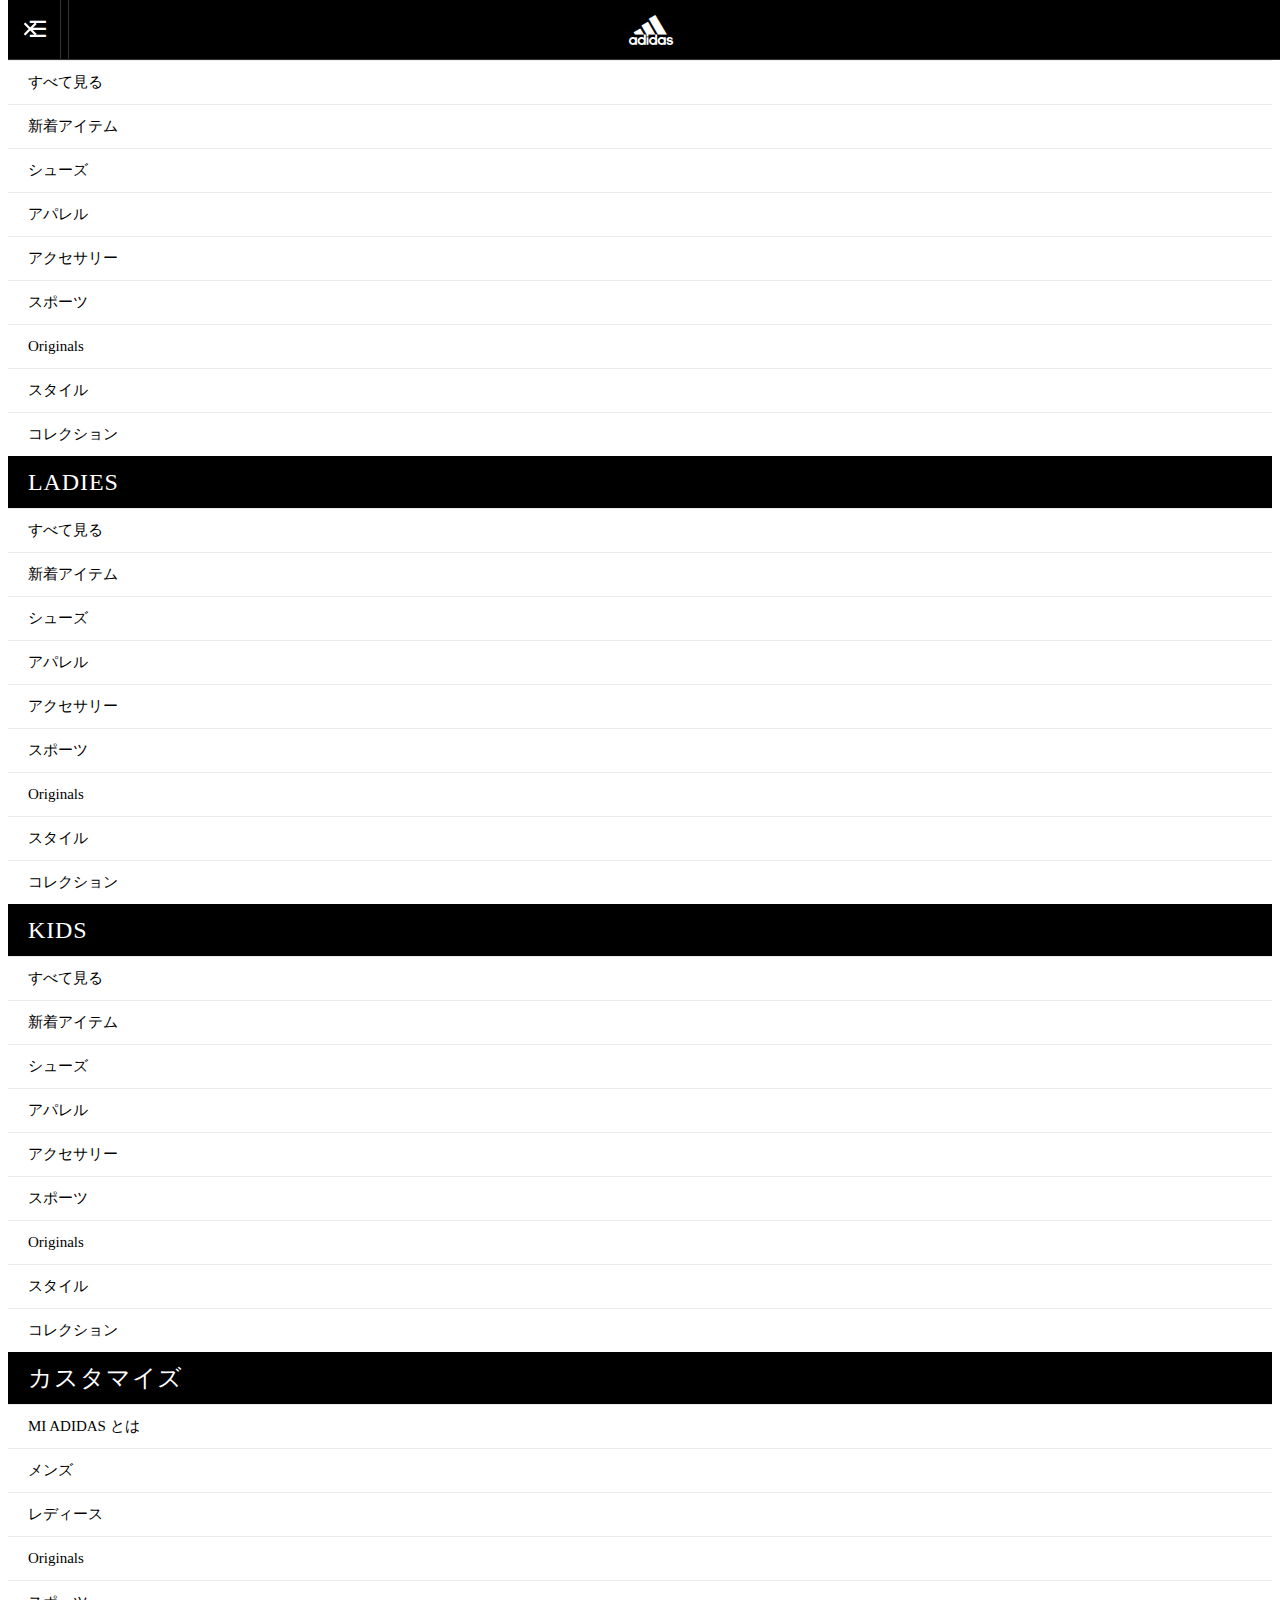
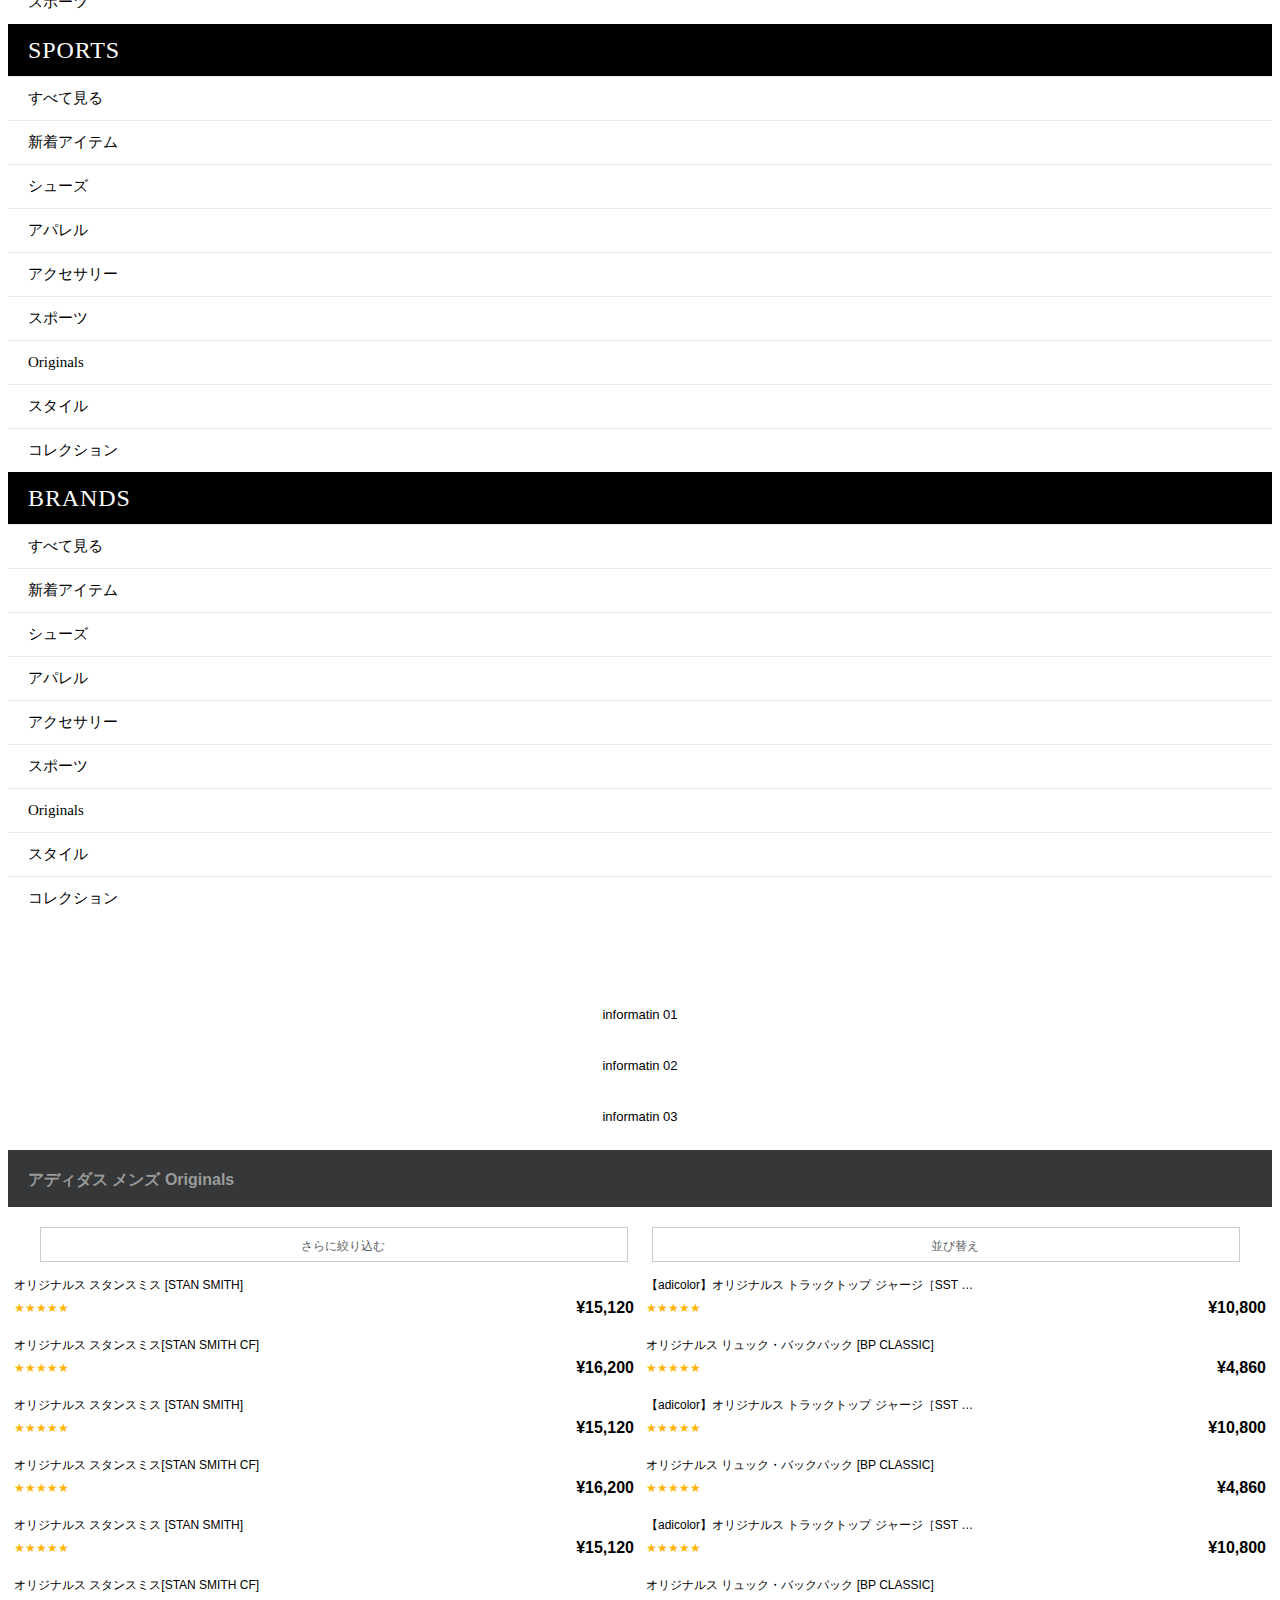
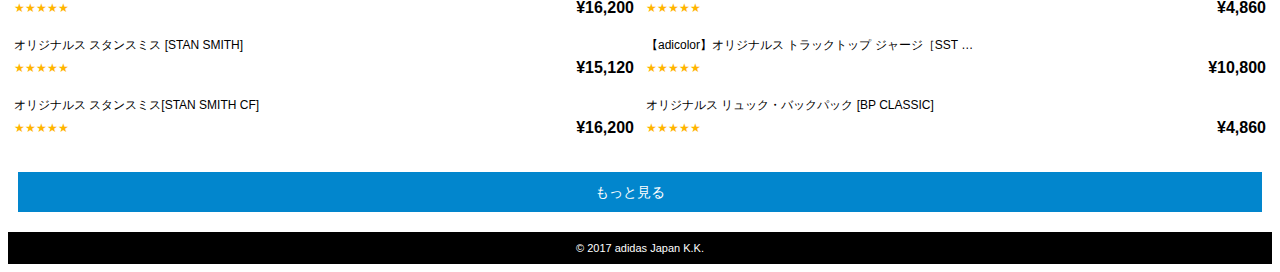
==== commit 33a6edb0: "途中" ====
--- a/index.html
+++ b/index.html
@@ -6,15 +6,10 @@
     <meta charset="utf-8">
     <script async src="https://cdn.ampproject.org/v0.js"></script>
 
-    <script async custom-element="amp-carousel" src="https://cdn.ampproject.org/v0/amp-carousel-0.1.js"></script>
-    <script async custom-element="amp-list" src="https://cdn.ampproject.org/v0/amp-list-0.1.js"></script>
-    <script async custom-template="amp-mustache" src="https://cdn.ampproject.org/v0/amp-mustache-0.1.js"></script>
     <script async custom-element="amp-form" src="https://cdn.ampproject.org/v0/amp-form-0.1.js"></script>
-    <script async custom-element="amp-analytics" src="https://cdn.ampproject.org/v0/amp-analytics-0.1.js"></script>
     <script async custom-element="amp-sidebar" src="https://cdn.ampproject.org/v0/amp-sidebar-0.1.js"></script>
     <script custom-element="amp-accordion" src="https://cdn.ampproject.org/v0/amp-accordion-0.1.js" async=""></script>
-
-
+    <script async custom-element="amp-carousel" src="https://cdn.ampproject.org/v0/amp-carousel-0.1.js"></script>
     <link rel="canonical" href="https://ampbyexample.com/samples_templates/product_listing/">
     <link href="https://maxcdn.bootstrapcdn.com/font-awesome/4.6.3/css/font-awesome.min.css" rel="stylesheet" integrity="sha384-T8Gy5hrqNKT+hzMclPo118YTQO6cYprQmhrYwIiQ/3axmI1hQomh7Ud2hPOy8SP1" crossorigin="anonymous">
     <meta name="viewport" content="width=device-width,minimum-scale=1,initial-scale=1">
@@ -36,7 +31,7 @@
         }
 
 
-
+        .amp-carousel-button { display: none }
 
         amp-carousel {
             margin: 0;
@@ -56,10 +51,14 @@
             text-align: center;
             top: 0;
             width: 100%;
+            height:60px;
+            line-height: 60px;
+            box-sizing: border-box;
+            border-bottom: 1px solid #333;
         }
         .header-item-logo:before {
             content: '\E62B';
-            font-size: 24px;
+            font-size: 30px;
             width: 24px;
             height: 24px;
             display: inline-block;
@@ -74,15 +73,22 @@
         }
         .ampstart-navbar-trigger {
             color: #fff;
-            left: 5px;
+            left: 0px;
             line-height: 1;
             position: absolute;
-            top: 5px;
-        }
+            top: 0px;
+            font-size: 22px;
+            width: 60px;
+            height: 60px;
+            border-right:1px solid #333;
+            line-height: 60px;
+            text-align: center;
+        }
+
         .ampstart-sidebar {
             background-color: #000;
             color: #fff;
-            padding: 38px 0 0;
+            margin: 61px 0 0;
             width: 100%;
         }
         .ampstart-sidebar header {
@@ -137,6 +143,15 @@
         }
 
 
+        
+        .header-ticker a{
+            color: #000;
+            text-align: center;
+            text-decoration: none;
+            font-size: 13px;
+            display: block;
+            line-height: 35px;
+        }
 
 
 
@@ -148,7 +163,7 @@
         }
 
         .main{
-            padding-top: 60px;
+            padding-top: 61px;
         }
 
         .main__bc__list{
@@ -170,43 +185,67 @@
             text-decoration: none;
         }
 
+        .main__bc__item > a:after{
+            font-family: FontAwesome;
+            content: '\f105';
+            margin-left: 5px;
+        }
+
 
         .main__ttl{
-            padding:0 10px;
-            font-size:14px;
+            font-size:16px;
             text-align: left;
-            color: #000;
+            color: #9a9b9b;
             line-height: 1.25;
-            padding: 0px 20px 12px;
-            margin: 0;
+            padding: 20px 20px 17px;
+            margin: 0 0 10px;
             display: inline-block;
             width: 100%;
             box-sizing: border-box;
+            background-color: #363738;
         }
 
         .main__other__btn__wrap{
             margin:10px 20px;
+            font-size: 0;
         }
 
         .main__other__btn{
             background-color: #fff;
             vertical-align: top;
             position: relative;
-            height: 25px;
+            height: 35px;
             border: 1px solid #c8cbcc;
-            text-align: right;
-            padding: 5px 24px 6px 7px;
+            width: 48%;
+            display: inline-block;
+            box-sizing: border-box;
+            margin:0 1%;
+        }
+
+        .main__other__btn > a{
             font-size: 12px;
-            font-weight: 400;
-            line-height: 1.25;
-            margin-right: 8px;
+            line-height: 34px;
             color: #616363;
             white-space: nowrap;
             font-size:12px;
-            display: inline-block;
-            box-sizing: border-box;
-        }
-
+            text-align: center;
+            text-decoration: none;
+            display: block;
+        }
+
+        .main__other__btn > a:before{
+            font-family: FontAwesome;
+            margin-right:  7px;
+            font-size: 15px;
+        }
+
+        .main__other__btn.filter > a:before{
+            content: '\f1de';
+        }
+
+        .main__other__btn.sort > a:before{
+            content: '\f0dc';
+        }
         .main__pdts__list{
 
         }
@@ -267,8 +306,10 @@
             display: block;
         }
 
-        .main__view__more:after{
-
+        .main__view__more > a:after{
+            font-family: FontAwesome;
+            content: '\f105';
+            padding-left: 10px;
         }
 
         .tile {
@@ -321,6 +362,15 @@
             max-height: 30%;
             font-weight: 300;
         }
+
+        .footer{
+            padding:10px 0;
+            width: 100%;
+            background-color: #000;
+            color: #fff;
+            font-size: 11px;
+            text-align: center;
+        }
     </style>
 
     <style amp-boilerplate>body{-webkit-animation:-amp-start 8s steps(1,end) 0s 1 normal both;-moz-animation:-amp-start 8s steps(1,end) 0s 1 normal both;-ms-animation:-amp-start 8s steps(1,end) 0s 1 normal both;animation:-amp-start 8s steps(1,end) 0s 1 normal both}@-webkit-keyframes -amp-start{from{visibility:hidden}to{visibility:visible}}@-moz-keyframes -amp-start{from{visibility:hidden}to{visibility:visible}}@-ms-keyframes -amp-start{from{visibility:hidden}to{visibility:visible}}@-o-keyframes -amp-start{from{visibility:hidden}to{visibility:visible}}@keyframes -amp-start{from{visibility:hidden}to{visibility:visible}}</style><noscript><style amp-boilerplate>body{-webkit-animation:none;-moz-animation:none;-ms-animation:none;animation:none}</style></noscript>
@@ -344,8 +394,15 @@
                     <section>
                         <header>MEN</header>
                         <ul class="ampstart-dropdown">
-                            <li><a href="#">Styling Tips</a></li>
-                            <li><a href="#">Designers</a></li>
+                            <li><a href="https://shop.adidas.jp/item/">すべて見る</a></li>
+                            <li><a href="https://shop.adidas.jp/item/">新着アイテム</a></li>
+                            <li><a href="https://shop.adidas.jp/item/">シューズ</a></li>
+                            <li><a href="https://shop.adidas.jp/item/">アパレル</a></li>
+                            <li><a href="https://shop.adidas.jp/item/">アクセサリー</a></li>
+                            <li><a href="https://shop.adidas.jp/item/">スポーツ</a></li>
+                            <li><a href="https://shop.adidas.jp/item/">Originals</a></li>
+                            <li><a href="https://shop.adidas.jp/item/">スタイル</a></li>
+                            <li><a href="https://shop.adidas.jp/item/">コレクション</a></li>
                         </ul>
                     </section>
                 </amp-accordion>
@@ -355,8 +412,15 @@
                     <section>
                         <header>LADIES</header>
                         <ul class="ampstart-dropdown">
-                            <li><a href="#">Styling Tips</a></li>
-                            <li><a href="#">Designers</a></li>
+                            <li><a href="https://shop.adidas.jp/item/">すべて見る</a></li>
+                            <li><a href="https://shop.adidas.jp/item/">新着アイテム</a></li>
+                            <li><a href="https://shop.adidas.jp/item/">シューズ</a></li>
+                            <li><a href="https://shop.adidas.jp/item/">アパレル</a></li>
+                            <li><a href="https://shop.adidas.jp/item/">アクセサリー</a></li>
+                            <li><a href="https://shop.adidas.jp/item/">スポーツ</a></li>
+                            <li><a href="https://shop.adidas.jp/item/">Originals</a></li>
+                            <li><a href="https://shop.adidas.jp/item/">スタイル</a></li>
+                            <li><a href="https://shop.adidas.jp/item/">コレクション</a></li>
                         </ul>
                     </section>
                 </amp-accordion>
@@ -366,8 +430,15 @@
                     <section>
                         <header>KIDS</header>
                         <ul class="ampstart-dropdown">
-                            <li><a href="#">Styling Tips</a></li>
-                            <li><a href="#">Designers</a></li>
+                            <li><a href="https://shop.adidas.jp/item/">すべて見る</a></li>
+                            <li><a href="https://shop.adidas.jp/item/">新着アイテム</a></li>
+                            <li><a href="https://shop.adidas.jp/item/">シューズ</a></li>
+                            <li><a href="https://shop.adidas.jp/item/">アパレル</a></li>
+                            <li><a href="https://shop.adidas.jp/item/">アクセサリー</a></li>
+                            <li><a href="https://shop.adidas.jp/item/">スポーツ</a></li>
+                            <li><a href="https://shop.adidas.jp/item/">Originals</a></li>
+                            <li><a href="https://shop.adidas.jp/item/">スタイル</a></li>
+                            <li><a href="https://shop.adidas.jp/item/">コレクション</a></li>
                         </ul>
                     </section>
                 </amp-accordion>
@@ -377,8 +448,11 @@
                     <section>
                         <header>カスタマイズ</header>
                         <ul class="ampstart-dropdown">
-                            <li><a href="#">Styling Tips</a></li>
-                            <li><a href="#">Designers</a></li>
+                            <li><a href="https://shop.adidsa.jp/miadidas/?f=srchitem">MI ADIDAS とは</a></li>
+                            <li><a href="https://shop.adidsa.jp/item/?gendId=m&amp;mi=1&amp;f=srchitem">メンズ</a></li>
+                            <li><a href="https://shop.adidsa.jp/item/?gendId=f&amp;mi=1&amp;f=srchitem">レディース</a></li>
+                            <li><a href="https://shop.adidsa.jp/originals/?mi=1">Originals</a></li>
+                            <li><a href="https://shop.adidsa.jp/item/?brand_code=111&amp;mi=1">スポーツ</a></li>
                         </ul>
                     </section>
                 </amp-accordion>
@@ -388,8 +462,15 @@
                     <section>
                         <header>SPORTS</header>
                         <ul class="ampstart-dropdown">
-                            <li><a href="#">Styling Tips</a></li>
-                            <li><a href="#">Designers</a></li>
+                            <li><a href="https://shop.adidas.jp/item/">すべて見る</a></li>
+                            <li><a href="https://shop.adidas.jp/item/">新着アイテム</a></li>
+                            <li><a href="https://shop.adidas.jp/item/">シューズ</a></li>
+                            <li><a href="https://shop.adidas.jp/item/">アパレル</a></li>
+                            <li><a href="https://shop.adidas.jp/item/">アクセサリー</a></li>
+                            <li><a href="https://shop.adidas.jp/item/">スポーツ</a></li>
+                            <li><a href="https://shop.adidas.jp/item/">Originals</a></li>
+                            <li><a href="https://shop.adidas.jp/item/">スタイル</a></li>
+                            <li><a href="https://shop.adidas.jp/item/">コレクション</a></li>
                         </ul>
                     </section>
                 </amp-accordion>
@@ -399,8 +480,15 @@
                     <section>
                         <header>BRANDS</header>
                         <ul class="ampstart-dropdown">
-                            <li><a href="#">Styling Tips</a></li>
-                            <li><a href="#">Designers</a></li>
+                            <li><a href="https://shop.adidas.jp/item/">すべて見る</a></li>
+                            <li><a href="https://shop.adidas.jp/item/">新着アイテム</a></li>
+                            <li><a href="https://shop.adidas.jp/item/">シューズ</a></li>
+                            <li><a href="https://shop.adidas.jp/item/">アパレル</a></li>
+                            <li><a href="https://shop.adidas.jp/item/">アクセサリー</a></li>
+                            <li><a href="https://shop.adidas.jp/item/">スポーツ</a></li>
+                            <li><a href="https://shop.adidas.jp/item/">Originals</a></li>
+                            <li><a href="https://shop.adidas.jp/item/">スタイル</a></li>
+                            <li><a href="https://shop.adidas.jp/item/">コレクション</a></li>
                         </ul>
                     </section>
                 </amp-accordion>
@@ -408,21 +496,30 @@
         </ul>
     </nav>
 
-    <ul class="ampstart-sidebar-tool">
-        <li><a href="#">About</a></li>
-        <li><a href="#">Contact</a></li>
-    </ul>
+    <!--<ul class="ampstart-sidebar-tool">-->
+        <!--<li><a href="#">About</a></li>-->
+        <!--<li><a href="#">Contact</a></li>-->
+    <!--</ul>-->
 
 
 </amp-sidebar>
 <!-- End Sidebar -->
 <!-- End Navbar -->
 
+
+
 <div class="main">
-    <ul class="main__bc__list">
-        <li class="main__bc__item"><a href="">TOP</a></li>
-        <li class="main__bc__item"><a href="">メンズ</a></li>
-    </ul>
+    <amp-carousel width="400"
+                  height="35"
+                  layout="responsive"
+                  type="slides"
+                  autoplay
+                  class="header-ticker"
+                  delay="3000">
+        <p><a href="#">informatin 01</a></p>
+        <p><a href="#">informatin 02</a></p>
+        <p><a href="#">informatin 03</a></p>
+    </amp-carousel>
 
     <h2 class="main__ttl font-AH">アディダス メンズ Originals</h2>
 
@@ -442,30 +539,31 @@
     <!--</amp-carousel>-->
     <div class="main__other__btn__wrap">
 
-        <form method="post"
-              action-xhr="https://ampbyexample.com/components/amp-form/submit-form-xhr" target="_top" class="p2">
-            <div class="">
-                <select name="sort" id="sort" >
-                    <option value="shoes">シューズ</option>
-                    <option value="app">アパレル</option>
-                    <option value="running">ランニング</option>
-                    <option value="eqt">eqt</option>
-                </select>
-                <label for="sort" class="main__other__btn">条件を絞る</label>
-            </div>
-        </form>
-        <form method="post"
-              action-xhr="https://ampbyexample.com/components/amp-form/submit-form-xhr" target="_top" class="p2">
-            <div class="">
-                <select name="filter" id="filter" >
-                    <option value="new">新着順</option>
-                    <option value="fav">人気順</option>
-                    <option value="low">金額が安い順</option>
-                    <option value="high">金額が高い順</option>
-                </select>
-                <label for="filter" class="main__other__btn">順番を変更する</label>
-            </div>
-        </form>
+        <div class="main__other__btn filter"><a href="https://shop.adidas.jp/item/">さらに絞り込む</a></div>
+        <!--<form method="post"-->
+              <!--action-xhr="https://ampbyexample.com/components/amp-form/submit-form-xhr" target="_top" class="p2">-->
+            <!--<div class="">-->
+                <!--<select name="sort" id="sort" >-->
+                    <!--<option value="shoes">シューズ</option>-->
+                    <!--<option value="app">アパレル</option>-->
+                    <!--<option value="running">ランニング</option>-->
+                    <!--<option value="eqt">eqt</option>-->
+                <!--</select>-->
+            <!--</div>-->
+        <!--</form>-->
+
+        <div class="main__other__btn sort"><a href="https://sshop.adidas.jp/item/">並び替え</a></div>
+        <!--<form method="post"-->
+              <!--action-xhr="https://ampbyexample.com/components/amp-form/submit-form-xhr" target="_top" class="p2">-->
+            <!--<div class="">-->
+                <!--<select name="filter" id="filter" >-->
+                    <!--<option value="new">新着順</option>-->
+                    <!--<option value="fav">人気順</option>-->
+                    <!--<option value="low">金額が安い順</option>-->
+                    <!--<option value="high">金額が高い順</option>-->
+                <!--</select>-->
+            <!--</div>-->
+        <!--</form>-->
     </div>
     <div class="items font-AH main__pdts__list">
 
@@ -754,25 +852,29 @@
 
 
 
-    <amp-analytics type="googleanalytics">
-        <script type="application/json">
-            {
-                "vars": {
-                    "account": "UA-80609902-1"
-                },
-                "triggers": {
-                    "default pageview": {
-                        "on": "visible",
-                        "request": "pageview",
-                        "vars": {
-                            "title": "{{title}}"
-                        }
-                    }
-                }
-            }
-        </script>
-    </amp-analytics>
+    <!--<amp-analytics type="googleanalytics">-->
+        <!--<script type="application/json">-->
+            <!--{-->
+                <!--"vars": {-->
+                    <!--"account": "UA-80609902-1"-->
+                <!--},-->
+                <!--"triggers": {-->
+                    <!--"default pageview": {-->
+                        <!--"on": "visible",-->
+                        <!--"request": "pageview",-->
+                        <!--"vars": {-->
+                            <!--"title": "{{title}}"-->
+                        <!--}-->
+                    <!--}-->
+                <!--}-->
+            <!--}-->
+        <!--</script>-->
+    <!--</amp-analytics>-->
 
 </div><!--main-->
+
+<div class="footer">
+    © 2017 adidas Japan K.K.
+</div>
 </body>
 </html>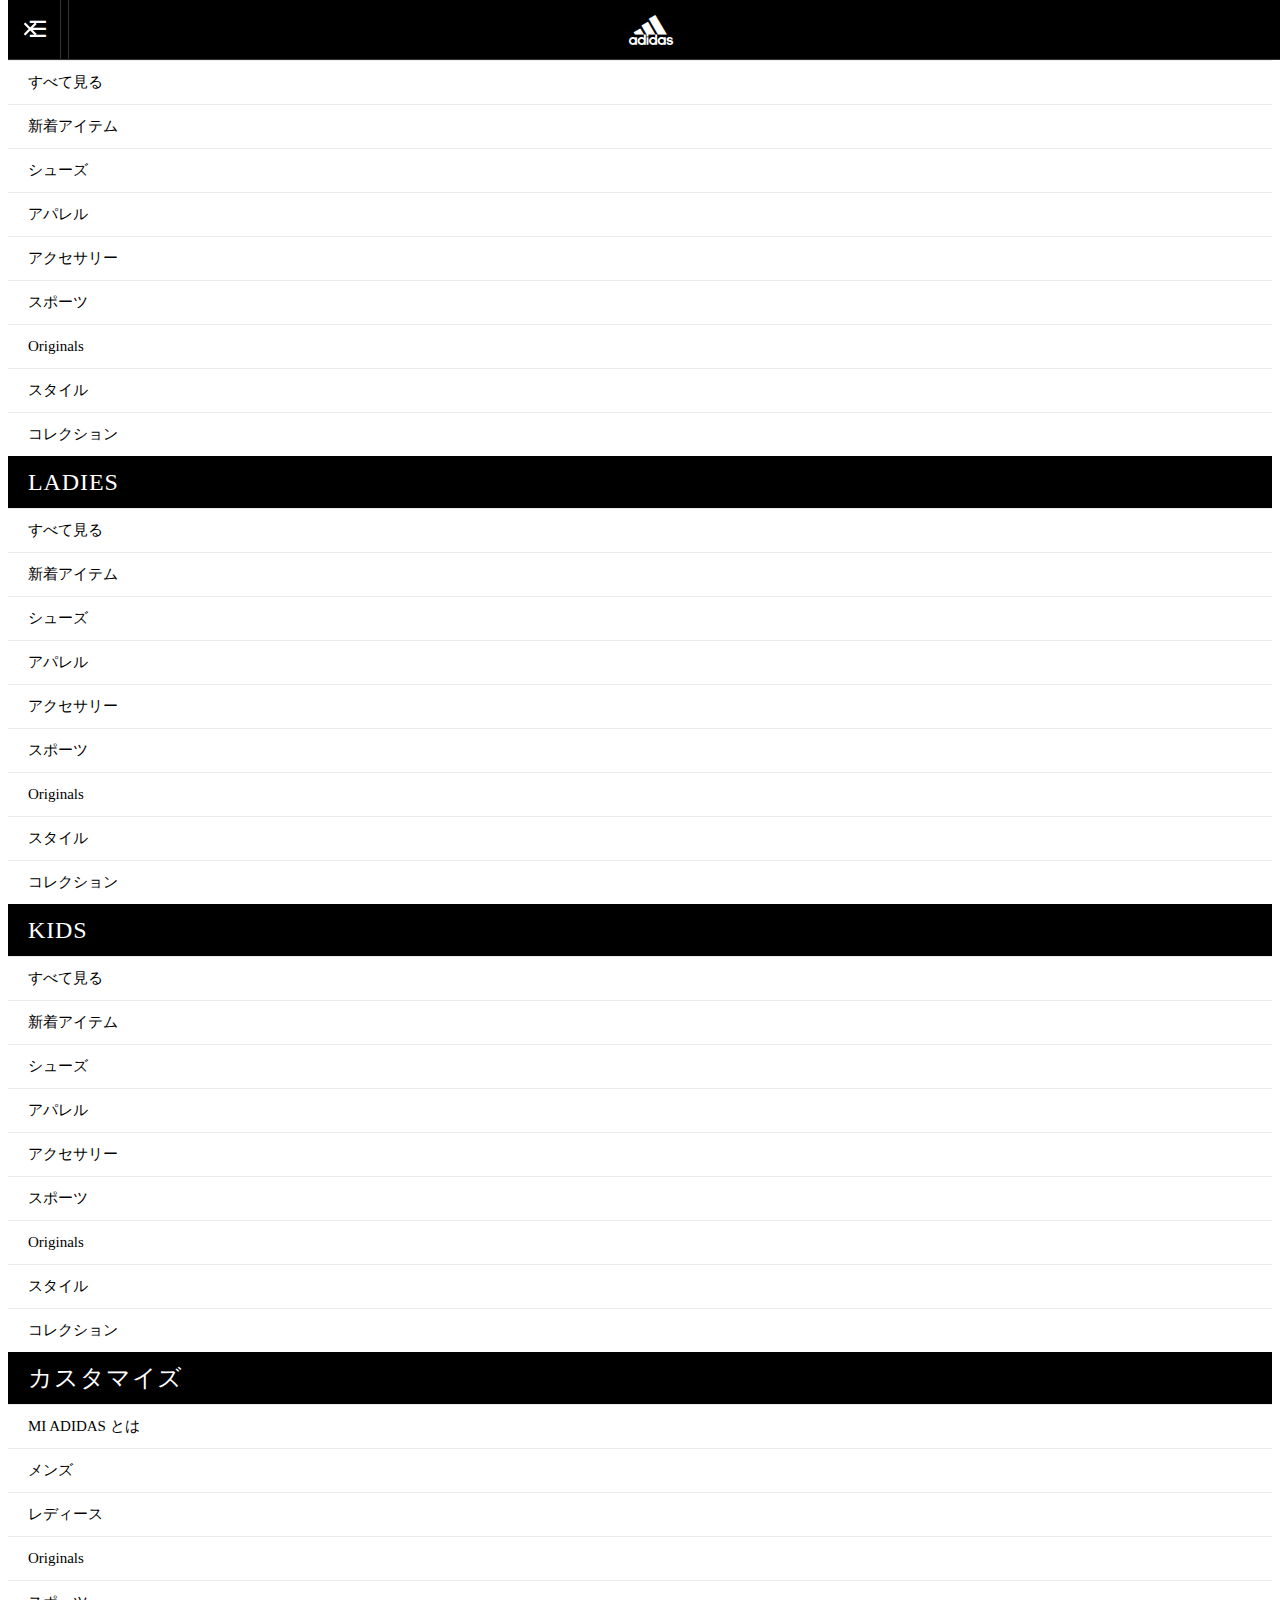
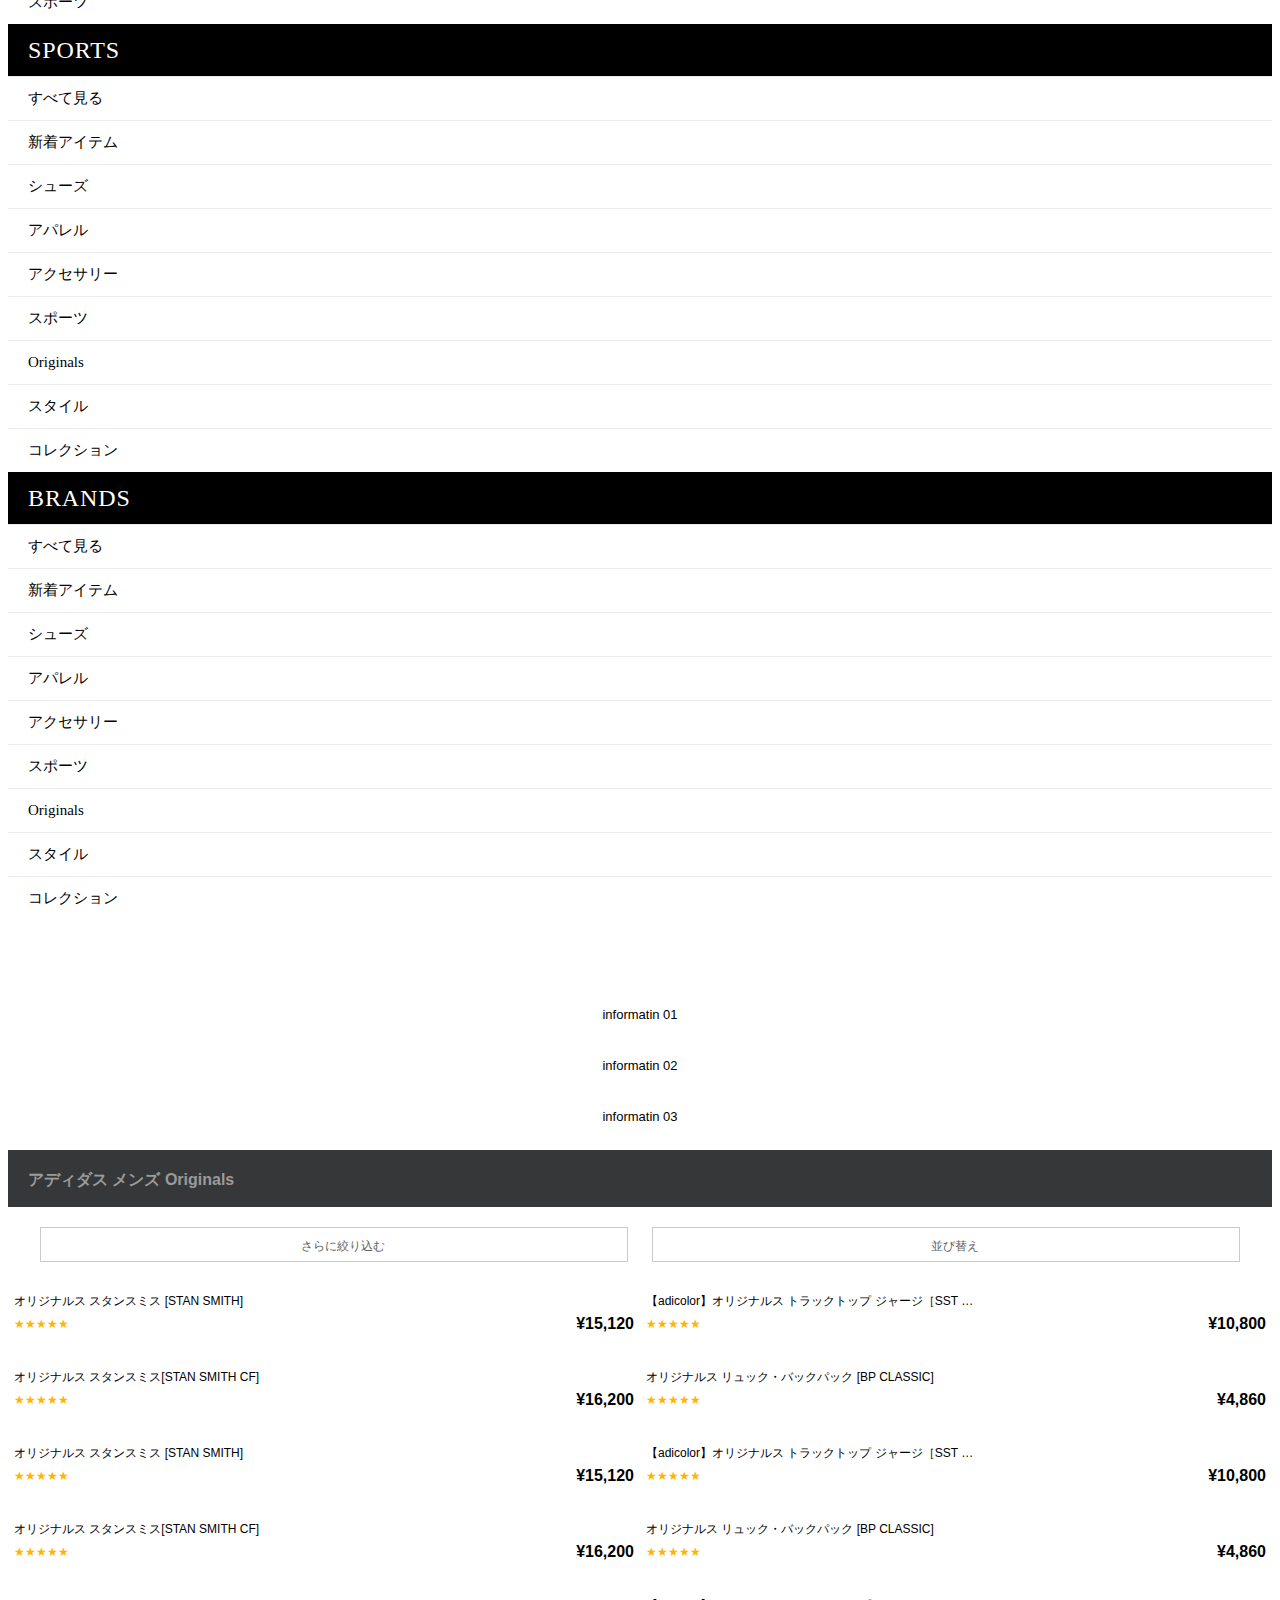
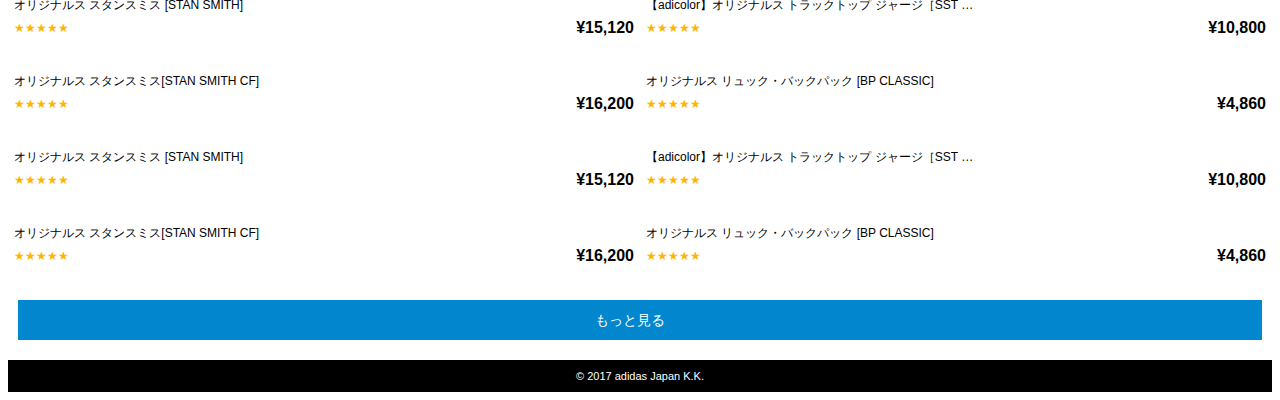
==== commit dfee6767: "途中" ====
--- a/index.html
+++ b/index.html
@@ -573,7 +573,9 @@
                      layout="responsive"
                      alt="Apple"
                      src="./img/photo/S75075/z-S75075-01.jpg"></amp-img>
-            <div class="main__pdts__info">
+
+            <div class="main__pdts__info">
+                <p class="color"></p>
                 <p class="name">オリジナルス スタンスミス [STAN SMITH]</p>
                 <div class="main__pdts__info__inr">
                     <p class="star">&#9733;&#9733;&#9733;&#9733;&#9733;</p>
@@ -588,6 +590,7 @@
                      alt="Apple"
                      src="./img/photo/BK5921/z-BK5921-01.jpg"></amp-img>
             <div class="main__pdts__info">
+                <p class="color"></p>
                 <p class="name">【adicolor】オリジナルス トラックトップ ジャージ［SST …</p>
                 <div class="main__pdts__info__inr">
                     <p class="star">&#9733;&#9733;&#9733;&#9733;&#9733;</p>
@@ -602,6 +605,7 @@
                      alt="Apple"
                      src="./img/photo/BY9192/z-BY9192-01.jpg"></amp-img>
             <div class="main__pdts__info">
+                <p class="color"></p>
                 <p class="name">オリジナルス スタンスミス[STAN SMITH CF]</p>
                 <div class="main__pdts__info__inr">
                     <p class="star">&#9733;&#9733;&#9733;&#9733;&#9733;</p>
@@ -616,6 +620,7 @@
                      alt="Apple"
                      src="./img/photo/F76907/z-F76907-01.jpg"></amp-img>
             <div class="main__pdts__info">
+                <p class="color"></p>
                 <p class="name">オリジナルス リュック・バックパック [BP CLASSIC]</p>
                 <div class="main__pdts__info__inr">
                     <p class="star">&#9733;&#9733;&#9733;&#9733;&#9733;</p>
@@ -630,6 +635,7 @@
                      alt="Apple"
                      src="./img/photo/S75075/z-S75075-01.jpg"></amp-img>
             <div class="main__pdts__info">
+                <p class="color"></p>
                 <p class="name">オリジナルス スタンスミス [STAN SMITH]</p>
                 <div class="main__pdts__info__inr">
                     <p class="star">&#9733;&#9733;&#9733;&#9733;&#9733;</p>
@@ -644,6 +650,7 @@
                      alt="Apple"
                      src="./img/photo/BK5921/z-BK5921-01.jpg"></amp-img>
             <div class="main__pdts__info">
+                <p class="color"></p>
                 <p class="name">【adicolor】オリジナルス トラックトップ ジャージ［SST …</p>
                 <div class="main__pdts__info__inr">
                     <p class="star">&#9733;&#9733;&#9733;&#9733;&#9733;</p>
@@ -658,6 +665,7 @@
                      alt="Apple"
                      src="./img/photo/BY9192/z-BY9192-01.jpg"></amp-img>
             <div class="main__pdts__info">
+                <p class="color"></p>
                 <p class="name">オリジナルス スタンスミス[STAN SMITH CF]</p>
                 <div class="main__pdts__info__inr">
                     <p class="star">&#9733;&#9733;&#9733;&#9733;&#9733;</p>
@@ -672,6 +680,7 @@
                      alt="Apple"
                      src="./img/photo/F76907/z-F76907-01.jpg"></amp-img>
             <div class="main__pdts__info">
+                <p class="color"></p>
                 <p class="name">オリジナルス リュック・バックパック [BP CLASSIC]</p>
                 <div class="main__pdts__info__inr">
                     <p class="star">&#9733;&#9733;&#9733;&#9733;&#9733;</p>
@@ -686,6 +695,7 @@
                      alt="Apple"
                      src="./img/photo/S75075/z-S75075-01.jpg"></amp-img>
             <div class="main__pdts__info">
+                <p class="color"></p>
                 <p class="name">オリジナルス スタンスミス [STAN SMITH]</p>
                 <div class="main__pdts__info__inr">
                     <p class="star">&#9733;&#9733;&#9733;&#9733;&#9733;</p>
@@ -700,6 +710,7 @@
                      alt="Apple"
                      src="./img/photo/BK5921/z-BK5921-01.jpg"></amp-img>
             <div class="main__pdts__info">
+                <p class="color"></p>
                 <p class="name">【adicolor】オリジナルス トラックトップ ジャージ［SST …</p>
                 <div class="main__pdts__info__inr">
                     <p class="star">&#9733;&#9733;&#9733;&#9733;&#9733;</p>
@@ -714,6 +725,7 @@
                      alt="Apple"
                      src="./img/photo/BY9192/z-BY9192-01.jpg"></amp-img>
             <div class="main__pdts__info">
+                <p class="color"></p>
                 <p class="name">オリジナルス スタンスミス[STAN SMITH CF]</p>
                 <div class="main__pdts__info__inr">
                     <p class="star">&#9733;&#9733;&#9733;&#9733;&#9733;</p>
@@ -728,6 +740,7 @@
                      alt="Apple"
                      src="./img/photo/F76907/z-F76907-01.jpg"></amp-img>
             <div class="main__pdts__info">
+                <p class="color"></p>
                 <p class="name">オリジナルス リュック・バックパック [BP CLASSIC]</p>
                 <div class="main__pdts__info__inr">
                     <p class="star">&#9733;&#9733;&#9733;&#9733;&#9733;</p>
@@ -742,6 +755,7 @@
                      alt="Apple"
                      src="./img/photo/S75075/z-S75075-01.jpg"></amp-img>
             <div class="main__pdts__info">
+                <p class="color"></p>
                 <p class="name">オリジナルス スタンスミス [STAN SMITH]</p>
                 <div class="main__pdts__info__inr">
                     <p class="star">&#9733;&#9733;&#9733;&#9733;&#9733;</p>
@@ -756,6 +770,7 @@
                      alt="Apple"
                      src="./img/photo/BK5921/z-BK5921-01.jpg"></amp-img>
             <div class="main__pdts__info">
+                <p class="color"></p>
                 <p class="name">【adicolor】オリジナルス トラックトップ ジャージ［SST …</p>
                 <div class="main__pdts__info__inr">
                     <p class="star">&#9733;&#9733;&#9733;&#9733;&#9733;</p>
@@ -770,6 +785,7 @@
                      alt="Apple"
                      src="./img/photo/BY9192/z-BY9192-01.jpg"></amp-img>
             <div class="main__pdts__info">
+                <p class="color"></p>
                 <p class="name">オリジナルス スタンスミス[STAN SMITH CF]</p>
                 <div class="main__pdts__info__inr">
                     <p class="star">&#9733;&#9733;&#9733;&#9733;&#9733;</p>
@@ -784,6 +800,7 @@
                      alt="Apple"
                      src="./img/photo/F76907/z-F76907-01.jpg"></amp-img>
             <div class="main__pdts__info">
+                <p class="color"></p>
                 <p class="name">オリジナルス リュック・バックパック [BP CLASSIC]</p>
                 <div class="main__pdts__info__inr">
                     <p class="star">&#9733;&#9733;&#9733;&#9733;&#9733;</p>
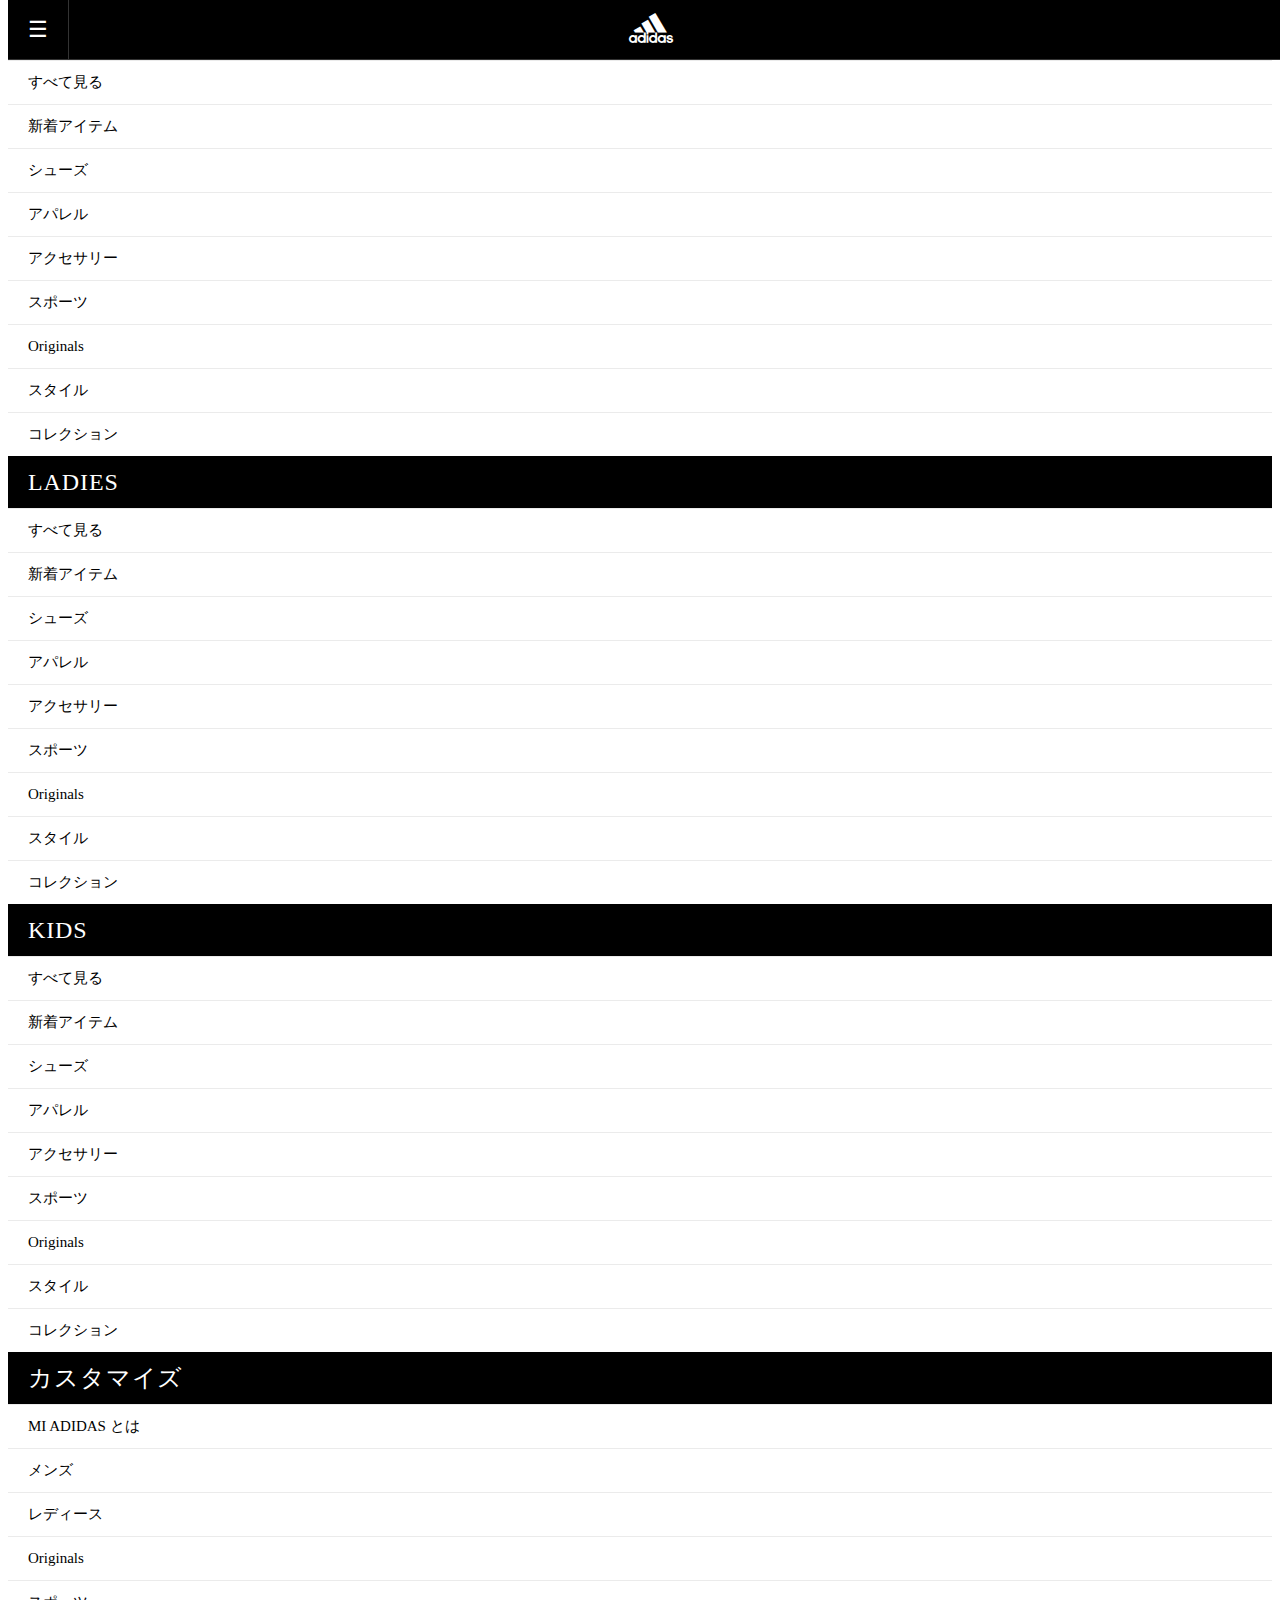
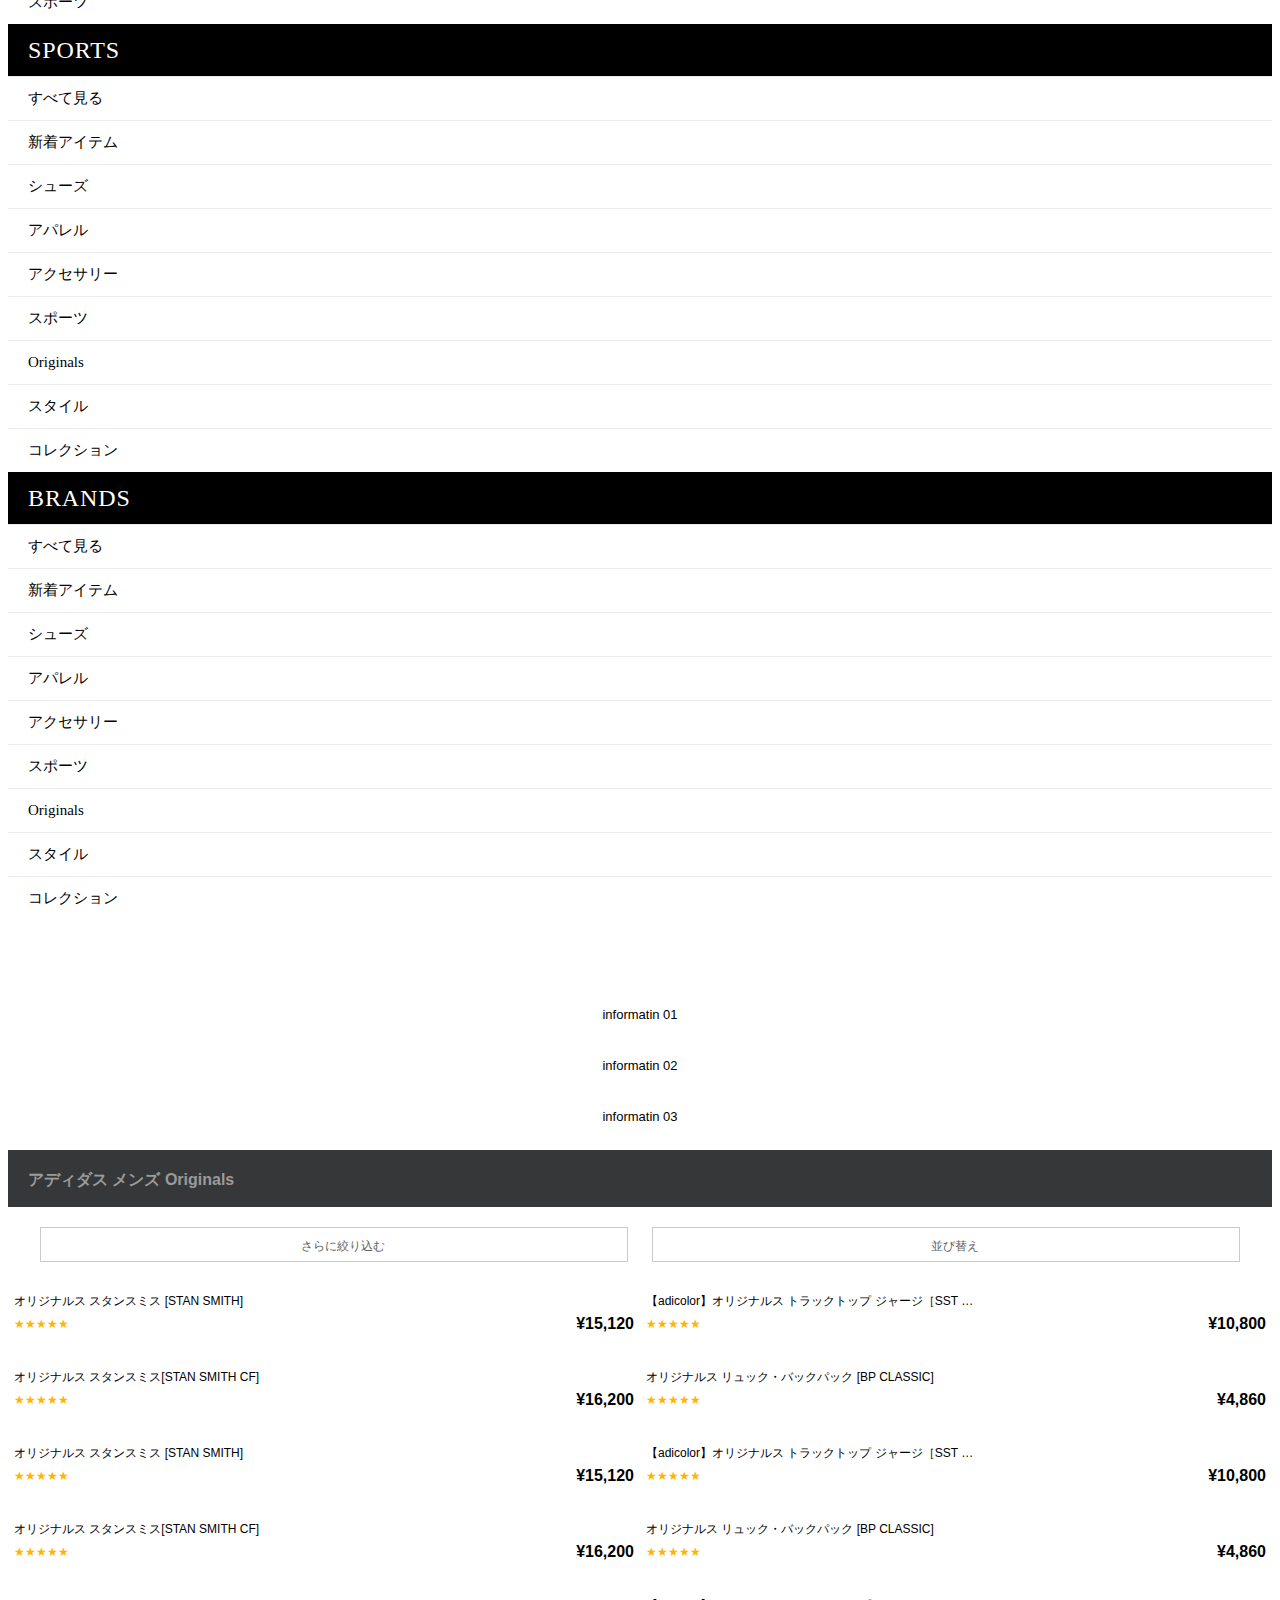
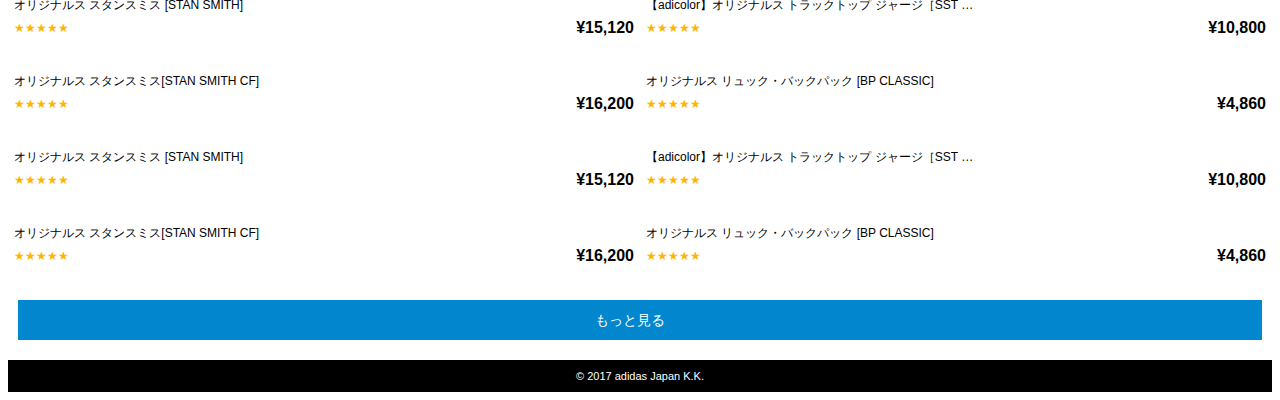
==== commit 25db4b37: "修正" ====
--- a/index.html
+++ b/index.html
@@ -46,15 +46,15 @@
         }
         .ampstart-headerbar {
             background-color: #000;
-            padding: 8px 0 2px;
             position: fixed;
             text-align: center;
             top: 0;
             width: 100%;
             height:60px;
-            line-height: 60px;
+            line-height: 72px;
             box-sizing: border-box;
             border-bottom: 1px solid #333;
+            z-index: 100;
         }
         .header-item-logo:before {
             content: '\E62B';
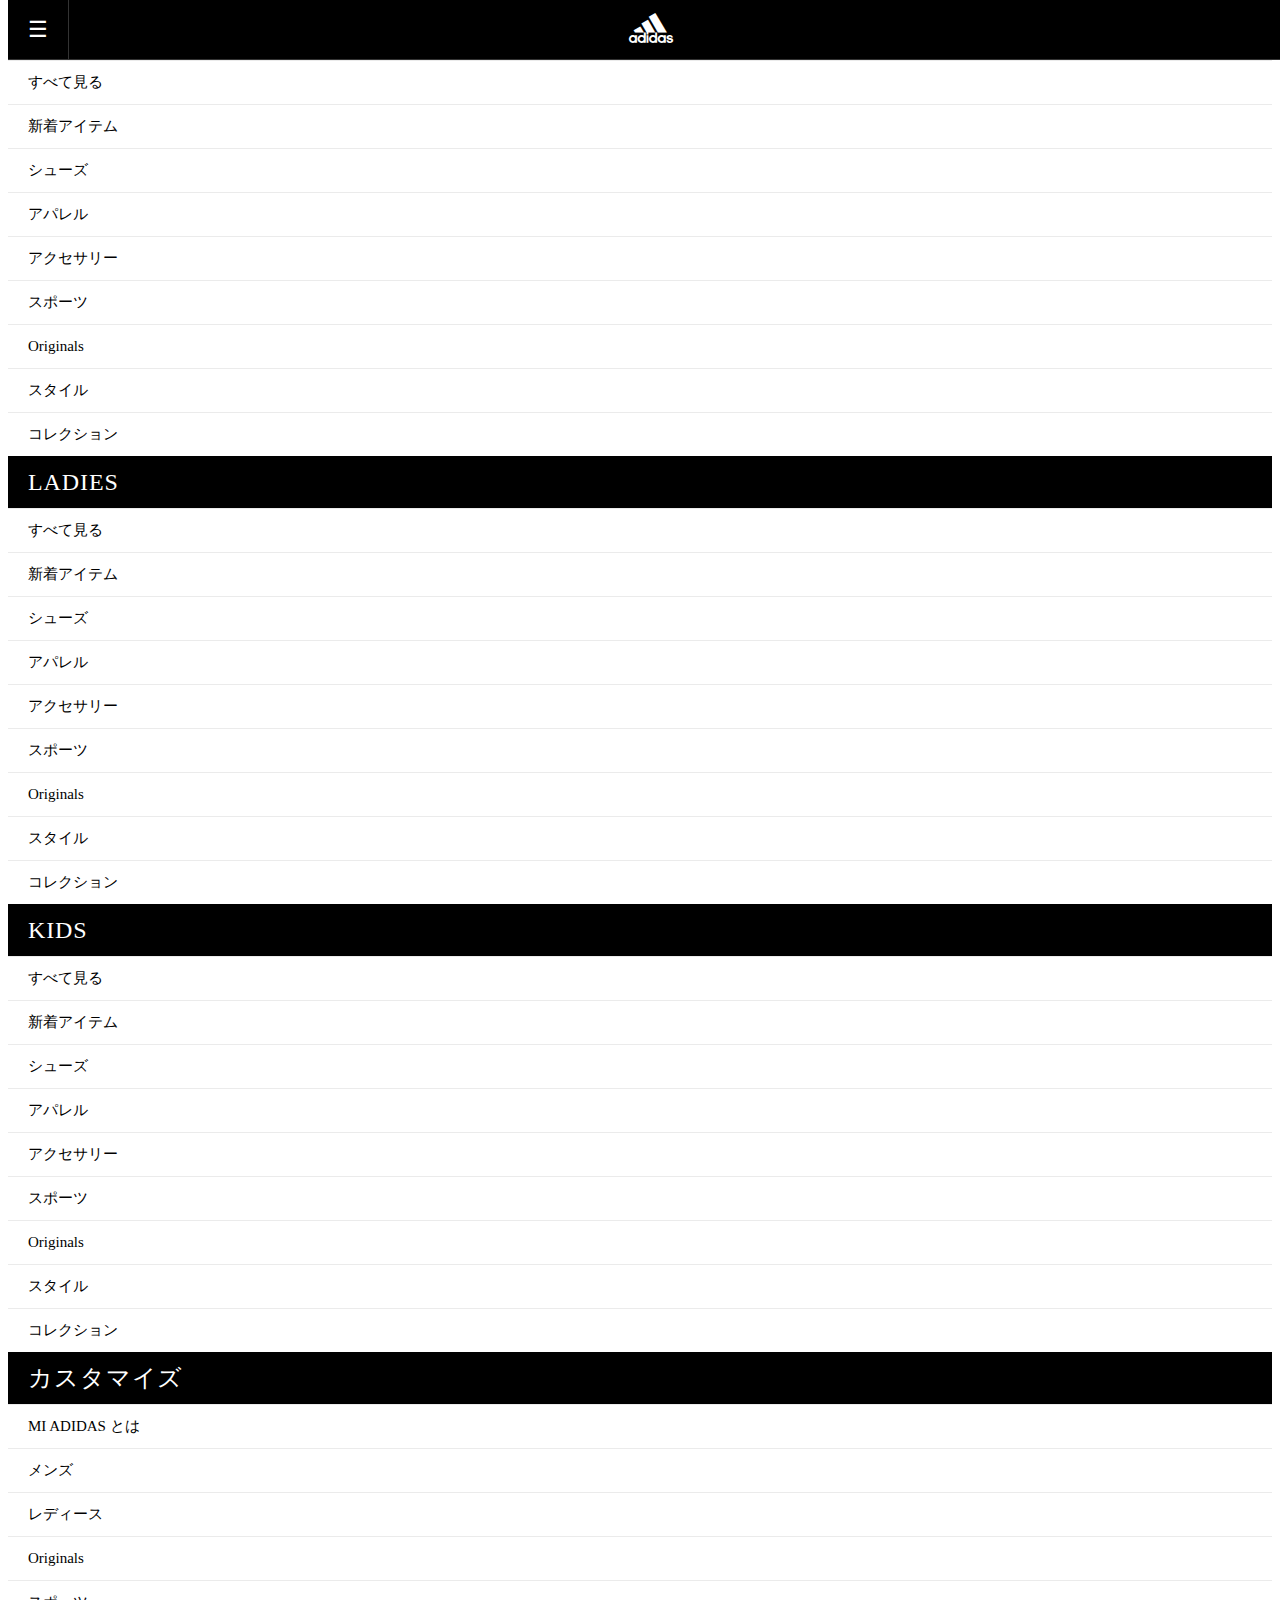
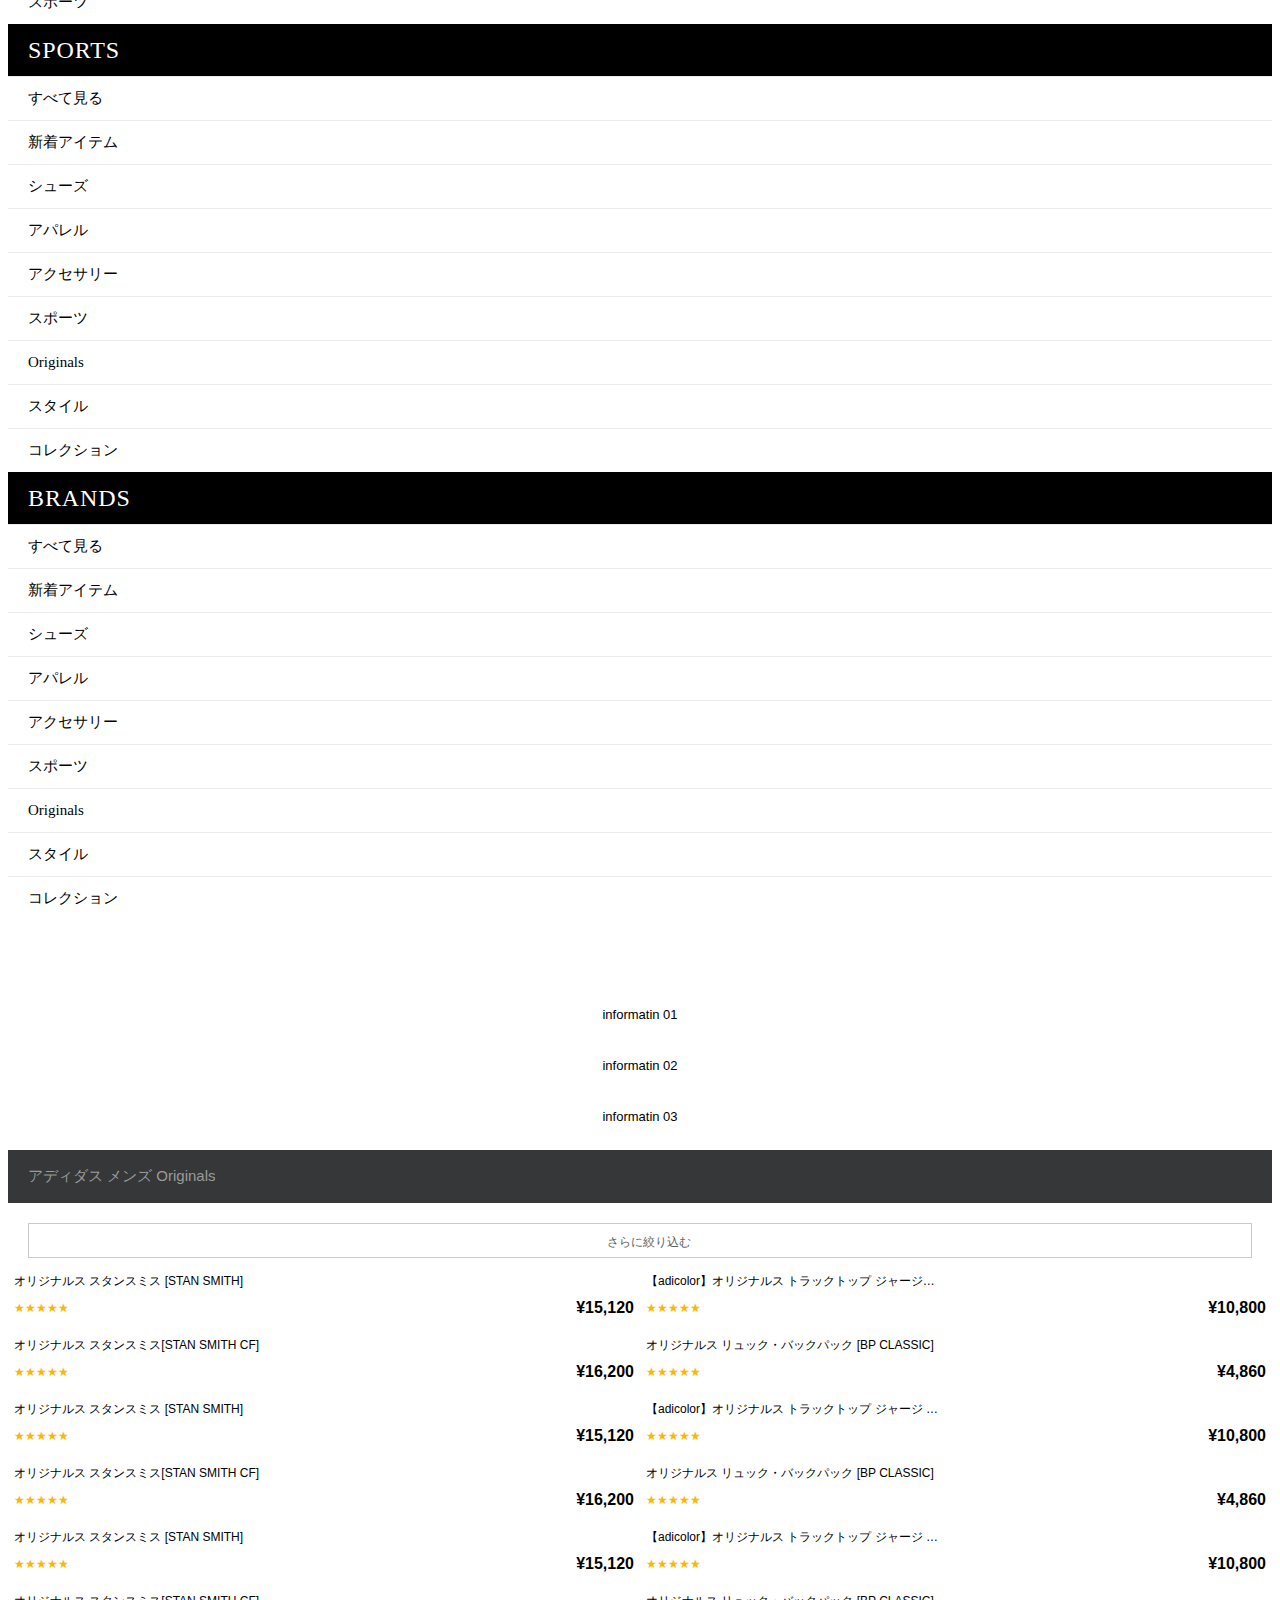
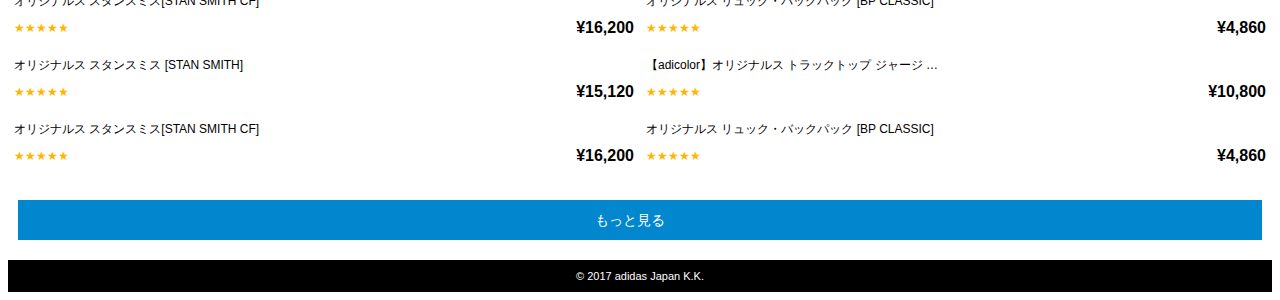
==== commit 2ae508c1: "修正" ====
--- a/index.html
+++ b/index.html
@@ -88,7 +88,7 @@
         .ampstart-sidebar {
             background-color: #000;
             color: #fff;
-            margin: 61px 0 0;
+            margin: 60px 0 0;
             width: 100%;
         }
         .ampstart-sidebar header {
@@ -100,7 +100,6 @@
             letter-spacing: 0.9px;
             line-height: 1;
             padding: 14px 20px;
-
         }
         .ampstart-sidebar header:after {
             font-family: FontAwesome;
@@ -155,6 +154,7 @@
 
 
 
+
         .items,
         amp-list.items > div {
             display: flex;
@@ -193,16 +193,17 @@
 
 
         .main__ttl{
-            font-size:16px;
+            font-size:15px;
             text-align: left;
             color: #9a9b9b;
             line-height: 1.25;
-            padding: 20px 20px 17px;
+            padding: 17px 20px 17px;
             margin: 0 0 10px;
             display: inline-block;
             width: 100%;
             box-sizing: border-box;
             background-color: #363738;
+            font-weight: normal;
         }
 
         .main__other__btn__wrap{
@@ -216,10 +217,9 @@
             position: relative;
             height: 35px;
             border: 1px solid #c8cbcc;
-            width: 48%;
+            width: 100%;
             display: inline-block;
             box-sizing: border-box;
-            margin:0 1%;
         }
 
         .main__other__btn > a{
@@ -266,7 +266,7 @@
         }
 
         .main__pdts__info > .name{
-            margin:0 0 5px;
+            margin:0 0 9px;
             font-size:12px;
         }
 
@@ -371,6 +371,11 @@
             font-size: 11px;
             text-align: center;
         }
+
+         .color{
+             margin: 0;
+         }
+
     </style>
 
     <style amp-boilerplate>body{-webkit-animation:-amp-start 8s steps(1,end) 0s 1 normal both;-moz-animation:-amp-start 8s steps(1,end) 0s 1 normal both;-ms-animation:-amp-start 8s steps(1,end) 0s 1 normal both;animation:-amp-start 8s steps(1,end) 0s 1 normal both}@-webkit-keyframes -amp-start{from{visibility:hidden}to{visibility:visible}}@-moz-keyframes -amp-start{from{visibility:hidden}to{visibility:visible}}@-ms-keyframes -amp-start{from{visibility:hidden}to{visibility:visible}}@-o-keyframes -amp-start{from{visibility:hidden}to{visibility:visible}}@keyframes -amp-start{from{visibility:hidden}to{visibility:visible}}</style><noscript><style amp-boilerplate>body{-webkit-animation:none;-moz-animation:none;-ms-animation:none;animation:none}</style></noscript>
@@ -552,7 +557,7 @@
             <!--</div>-->
         <!--</form>-->
 
-        <div class="main__other__btn sort"><a href="https://sshop.adidas.jp/item/">並び替え</a></div>
+        <!--<div class="main__other__btn sort"><a href="https://sshop.adidas.jp/item/">並び替え</a></div>-->
         <!--<form method="post"-->
               <!--action-xhr="https://ampbyexample.com/components/amp-form/submit-form-xhr" target="_top" class="p2">-->
             <!--<div class="">-->
@@ -591,7 +596,7 @@
                      src="./img/photo/BK5921/z-BK5921-01.jpg"></amp-img>
             <div class="main__pdts__info">
                 <p class="color"></p>
-                <p class="name">【adicolor】オリジナルス トラックトップ ジャージ［SST …</p>
+                <p class="name">【adicolor】オリジナルス トラックトップ ジャージ…</p>
                 <div class="main__pdts__info__inr">
                     <p class="star">&#9733;&#9733;&#9733;&#9733;&#9733;</p>
                     <p class="price">¥10,800</p>
@@ -651,7 +656,7 @@
                      src="./img/photo/BK5921/z-BK5921-01.jpg"></amp-img>
             <div class="main__pdts__info">
                 <p class="color"></p>
-                <p class="name">【adicolor】オリジナルス トラックトップ ジャージ［SST …</p>
+                <p class="name">【adicolor】オリジナルス トラックトップ ジャージ …</p>
                 <div class="main__pdts__info__inr">
                     <p class="star">&#9733;&#9733;&#9733;&#9733;&#9733;</p>
                     <p class="price">¥10,800</p>
@@ -711,7 +716,7 @@
                      src="./img/photo/BK5921/z-BK5921-01.jpg"></amp-img>
             <div class="main__pdts__info">
                 <p class="color"></p>
-                <p class="name">【adicolor】オリジナルス トラックトップ ジャージ［SST …</p>
+                <p class="name">【adicolor】オリジナルス トラックトップ ジャージ …</p>
                 <div class="main__pdts__info__inr">
                     <p class="star">&#9733;&#9733;&#9733;&#9733;&#9733;</p>
                     <p class="price">¥10,800</p>
@@ -771,7 +776,7 @@
                      src="./img/photo/BK5921/z-BK5921-01.jpg"></amp-img>
             <div class="main__pdts__info">
                 <p class="color"></p>
-                <p class="name">【adicolor】オリジナルス トラックトップ ジャージ［SST …</p>
+                <p class="name">【adicolor】オリジナルス トラックトップ ジャージ …</p>
                 <div class="main__pdts__info__inr">
                     <p class="star">&#9733;&#9733;&#9733;&#9733;&#9733;</p>
                     <p class="price">¥10,800</p>
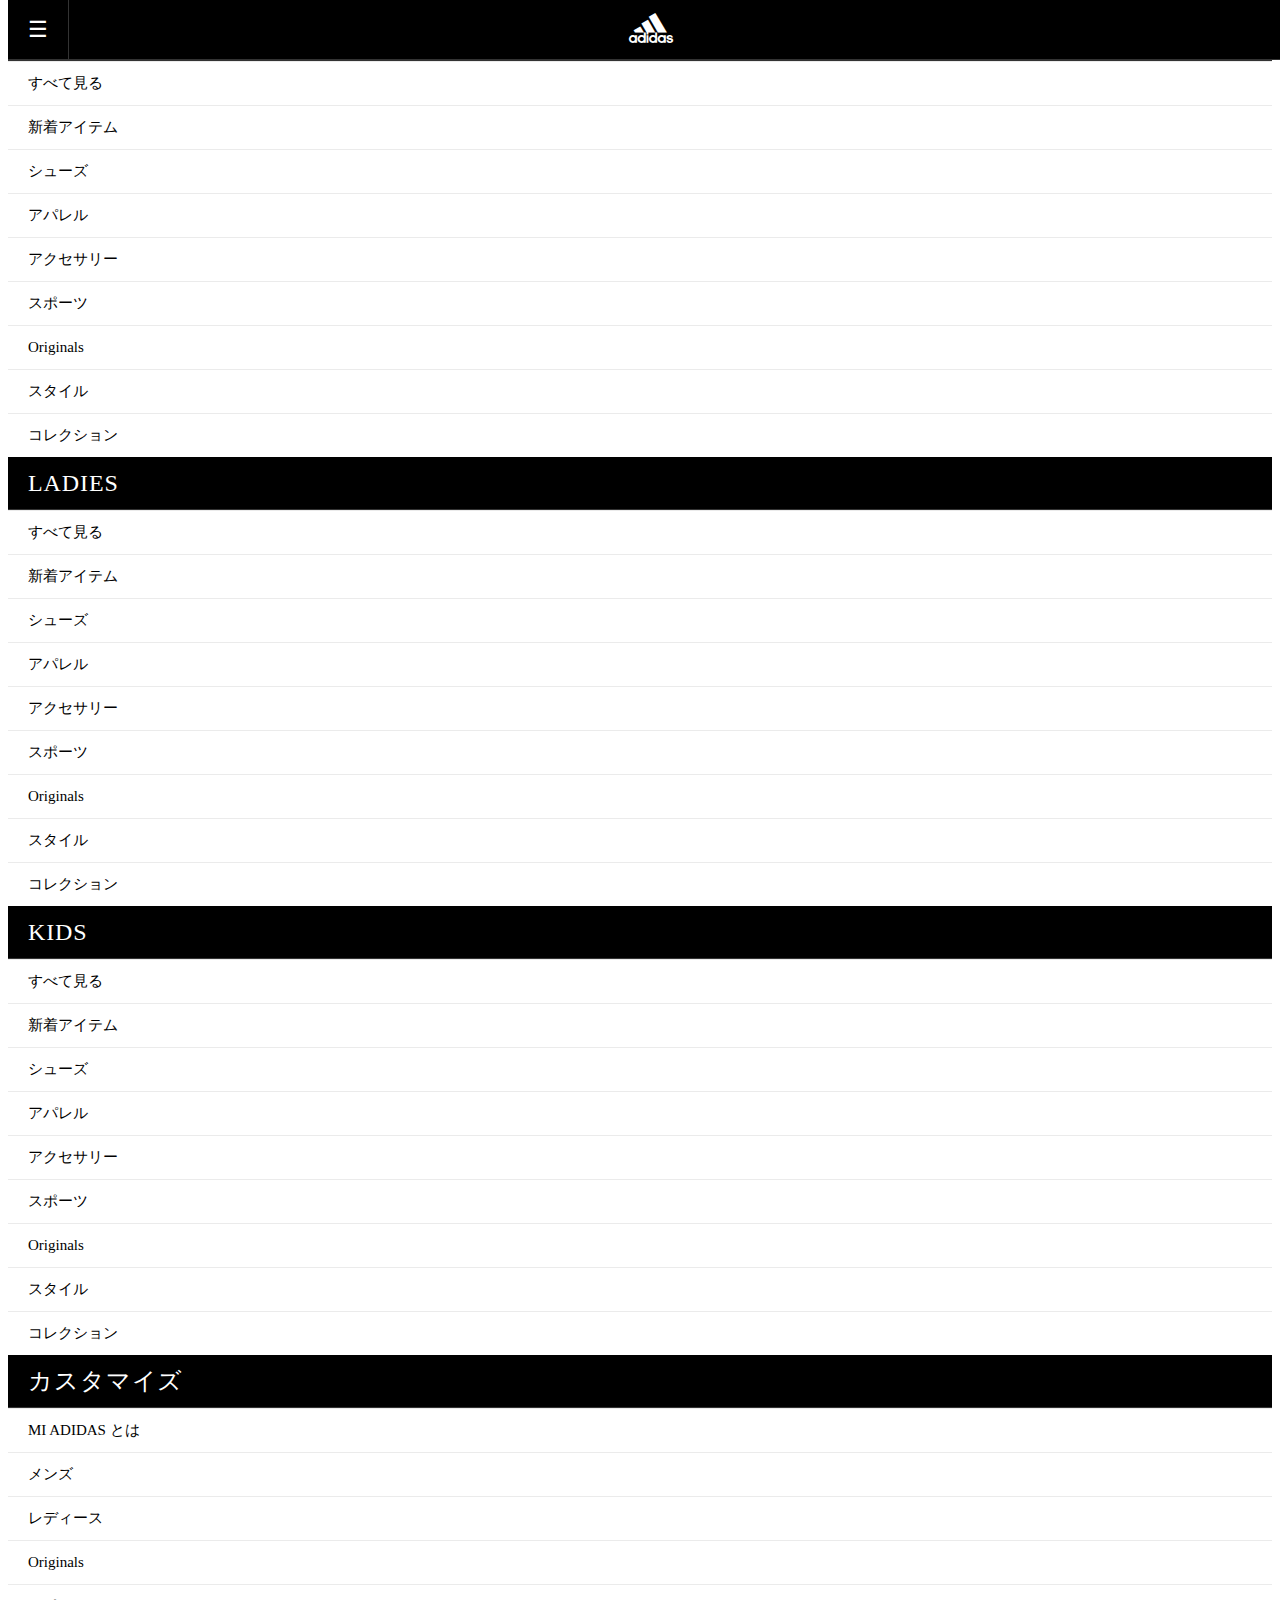
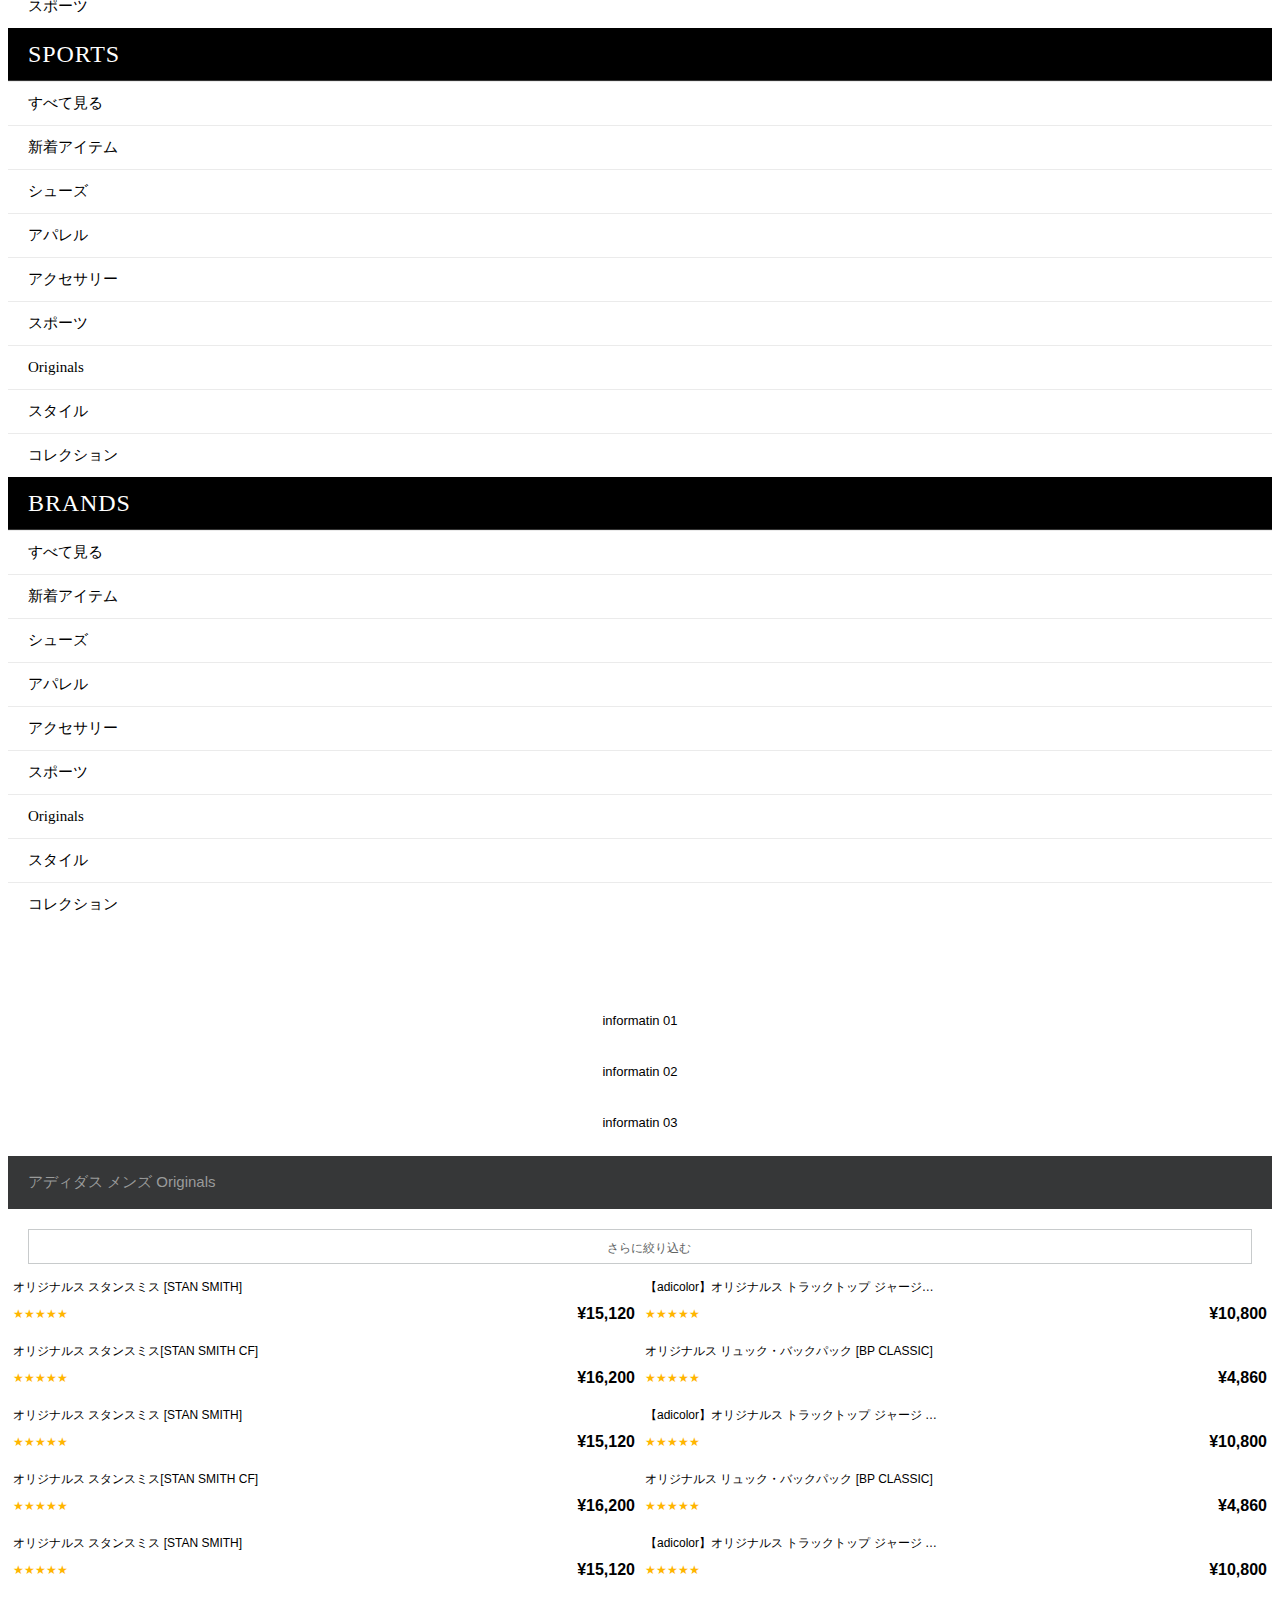
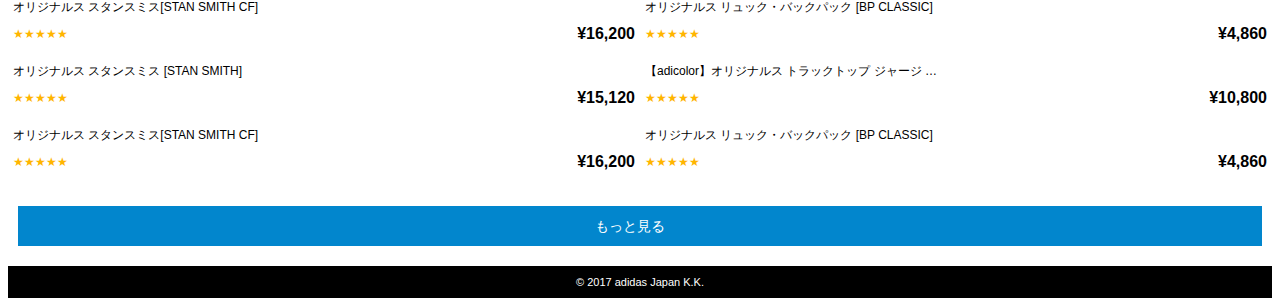
==== commit 2ac178a2: "修正" ====
--- a/index.html
+++ b/index.html
@@ -100,6 +100,7 @@
             letter-spacing: 0.9px;
             line-height: 1;
             padding: 14px 20px;
+            border-bottom: 1px solid #333;
         }
         .ampstart-sidebar header:after {
             font-family: FontAwesome;
@@ -255,7 +256,7 @@
             flex-shrink: 1;
             width: 50%;
             box-sizing: border-box;
-            padding: 0 1px;
+            padding: 0;
             color: #000;
             text-decoration: none;
             margin-bottom: 10px;
